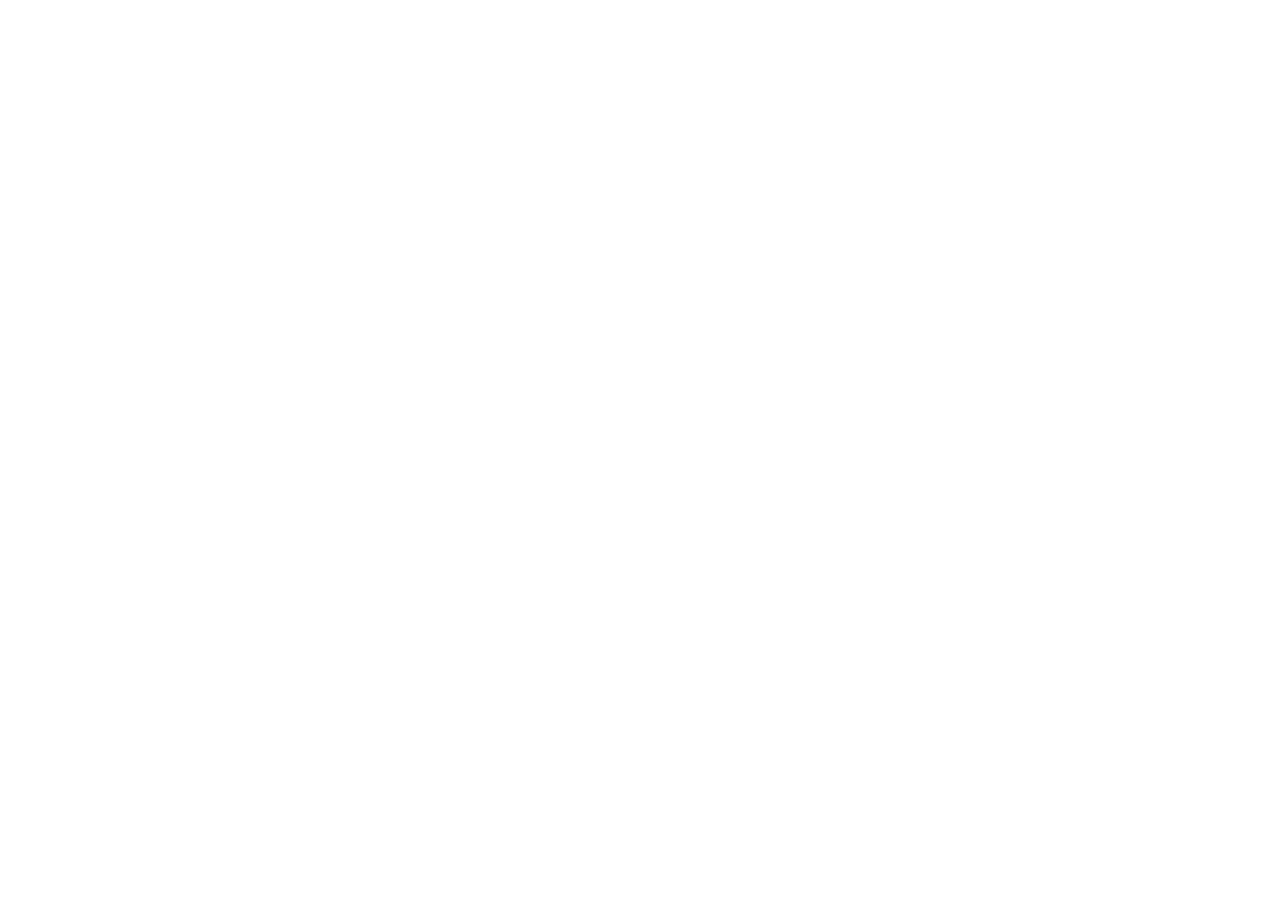
==== index.html @ 1ecac4de "initial" ====
<!DOCTYPE html>
<!--[if lt IE 7]> <html class="lt-ie9 lt-ie8 lt-ie7"> <![endif]-->
<!--[if IE 7]> <html class="lt-ie9 lt-ie8"> <![endif]-->
<!--[if IE 8]> <html class="lt-ie9"> <![endif]-->
<!--[if gt IE 8]><!--> <html> <!--<![endif]-->
<head>
	<meta charset="utf-8">
	<title></title>
	<meta name="description" content="">
	<meta name="viewport" content="width=device-width">
	<link rel="stylesheet" href="css/main.css">
	<!--[if lt IE 9]> <script src="http://html5shiv.googlecode.com/svn/trunk/html5.js"></script> <![endif]-->
</head>
<body>

	<header role="banner">
		<div class="container">
			<nav role="navigation"></nav>
		</div>
	</header>
	<main role="main">
		<div class="container"></div>
	</main>
	<footer>
		<div class="container"></div>
	</footer>

	<script src="//ajax.googleapis.com/ajax/libs/jquery/1.10.1/jquery.min.js"></script>
	<script>window.jQuery || document.write('<script src="js/jquery-1.10.1.min.js"><\/script>')</script>
	<script src="js/main.js"></script>

</body>
</html>
---- css/main.css ----
@import url(http://fonts.googleapis.com/css?family=Open+Sans:400,700|Lato:400,700);article,aside,details,figcaption,figure,footer,header,hgroup,main,nav,section,summary{display:block}audio,canvas,video{display:inline-block}audio:not([controls]){display:none;height:0}[hidden]{display:none}html{font-family:sans-serif;-ms-text-size-adjust:100%;-webkit-text-size-adjust:100%}body{margin:0}a:focus{outline:thin dotted}a:active,a:hover{outline:0}h1{font-size:2em;margin:0.67em 0}abbr[title]{border-bottom:1px dotted}b,strong{font-weight:bold}dfn{font-style:italic}hr{-moz-box-sizing:content-box;box-sizing:content-box;height:0}mark{background:#ff0;color:#000}code,kbd,pre,samp{font-family:monospace, serif;font-size:1em}pre{white-space:pre-wrap}q{quotes:"\201C" "\201D" "\2018" "\2019"}small{font-size:80%}sub,sup{font-size:75%;line-height:0;position:relative;vertical-align:baseline}sup{top:-0.5em}sub{bottom:-0.25em}img{border:0}svg:not(:root){overflow:hidden}figure{margin:0}fieldset{border:1px solid #c0c0c0;margin:0 2px;padding:0.35em 0.625em 0.75em}legend{border:0;padding:0}button,input,select,textarea{font-family:inherit;font-size:100%;margin:0}button,input{line-height:normal}button,select{text-transform:none}button,html input[type="button"],input[type="reset"],input[type="submit"]{-webkit-appearance:button;cursor:pointer}button[disabled],html input[disabled]{cursor:default}input[type="checkbox"],input[type="radio"]{box-sizing:border-box;padding:0}input[type="search"]{-webkit-appearance:textfield;-moz-box-sizing:content-box;-webkit-box-sizing:content-box;box-sizing:content-box}input[type="search"]::-webkit-search-cancel-button,input[type="search"]::-webkit-search-decoration{-webkit-appearance:none}button::-moz-focus-inner,input::-moz-focus-inner{border:0;padding:0}textarea{overflow:auto;vertical-align:top}table{border-collapse:collapse;border-spacing:0}.clearfix,.group{zoom:1}.clearfix:before,.clearfix:after,.group:before,.group:after{content:"\0020";display:block;height:0;overflow:hidden}.clearfix:after,.group:after{clear:both}.container{margin:0 auto;max-width:1200px;padding:10px 10px}.span1,.span2,.span3,.span4,.span5,.span6,.span7,.span8,.span9,.span10,.span11,.span12{display:block;margin-bottom:20px}@media screen and (min-width: 480px){.container{padding:40px 40px}.group{margin-left:-2.1277%}.span1,.span2,.span3,.span4,.span5,.span6,.span7,.span8,.span9,.span10,.span11,.span12{-moz-box-sizing:border-box;-webkit-box-sizing:border-box;box-sizing:border-box;float:left;margin-bottom:0;margin-left:2.1277%}.span1{width:6.20563%}.span1.break{float:none}.offset1{margin-left:10.46103%}.span2{width:14.53897%}.span2.break{float:none}.offset2{margin-left:18.79437%}.span3{width:22.8723%}.span3.break{float:none}.offset3{margin-left:27.1277%}.span4{width:31.20563%}.span4.break{float:none}.offset4{margin-left:35.46103%}.span5{width:39.53897%}.span5.break{float:none}.offset5{margin-left:43.79437%}.span6{width:47.8723%}.span6.break{float:none}.offset6{margin-left:52.1277%}.span7{width:56.20563%}.span7.break{float:none}.offset7{margin-left:60.46103%}.span8{width:64.53897%}.span8.break{float:none}.offset8{margin-left:68.79437%}.span9{width:72.8723%}.span9.break{float:none}.offset9{margin-left:77.1277%}.span10{width:81.20563%}.span10.break{float:none}.offset10{margin-left:85.46103%}.span11{width:89.53897%}.span11.break{float:none}.offset11{margin-left:93.79437%}.span12{width:97.8723%}.span12.break{float:none}.offset12{margin-left:102.1277%}}body{font-family:'Ubuntu', sans-serif;font-size:100%;font-style:normal;font-weight:400;line-height:1.6}blockquote{border-left:2px solid #ffdc00;font-family:'Ubuntu', sans-serif;font-size:1.4em;font-style:italic;font-weight:medium;margin:0 0 20px;padding-left:25px}h1,h2,h3{font-family:"Ubuntu",sans-serif}h4,h5{font-family:"Oswald",sans-serif}h1{font-size:4.250em;font-style:normal;font-weight:normal;text-transform:uppercase;margin:0 0 25px}h2{font-size:2.625em;font-style:normal;font-weight:normal;margin:0 0 25px}h3{font-size:1.625em;font-style:normal;font-weight:normal;margin:0 0 25px}h4{font-size:1.125em;font-style:normal;font-weight:bold;margin:0 0 25px}h5{font-size:1em;font-style:normal;font-weight:normal;margin:0 0 25px}p{margin:0 0 20px}pre{background:#222;color:#fff;display:block;font-family:Monaco, Menlo, Consolas, "Courier New", monospace;font-size:13px;line-height:20px;margin:0 0 20px;padding:10px;word-break:break-all;word-wrap:break-word}code{-moz-border-radius:5px;-webkit-border-radius:5px;border-radius:5px;background:#f5f5f5;border:1px solid rgba(0,0,0,0.1);font-family:Monaco, Menlo, Consolas, "Courier New", monospace;font-size:13px;line-height:20px;padding:2px 10px;word-break:break-all;word-wrap:break-word}a{color:#ffdc00}a:hover,a:focus{text-decoration:none}logo1{font-family:'Oswald', sans-serif;font-size:2.625em;font-style:normal;font-weight:300;margin-left:25px;margin-top:25px;margin-bottom:25px;color:lightgrey}logo2{font-family:'Oswald', sans-serif;font-size:2.625em;font-style:normal;font-weight:normal;margin-right:25px;margin-top:25px;margin-bottom:25px;color:red}@media screen and (max-width: 480px){body{font-size:0.875em}h1,h2,h3,h4,h5{margin-bottom:10px}h1{font-size:1.625em}h2{font-size:1.125em}h3{font-size:1em}h4,h5,p,ul,ol{font-size:0.875em}logo1{font-family:'Oswald', sans-serif;font-size:1.125em;font-style:normal;font-weight:300;color:lightgrey}logo2{font-family:'Oswald', sans-serif;font-size:1.125em;font-style:normal;font-weight:normal;color:red}}img,video,audio,iframe,object{max-width:100%}.btn{-moz-border-radius:0px;-webkit-border-radius:0px;border-radius:0px;background:transparent;border:1px solid #ffdc00;color:#ffdc00;display:inline-block;height:44px;outline:none;padding:0 25px;text-align:center;text-decoration:none;text-transform:capitalize}.btn:hover,.btn:focus{background:#ffdc00;border-color:#ffdc00;color:#fff;text-decoration:none}.btn:active{background:#ccb000;border-color:#ccb000}.btn-primary{background-color:#ffdc00;border-color:#ffdc00;color:#fff}.btn-primary:hover,.btn-primary:focus{background:#e6c600;border-color:#e6c600;color:#fff}.btn-primary:active{background:#ccb000;border-color:#ccb000;color:#fff}.btn-lg{font-size:1.4em;height:66px;padding:0 60px}.btn-sm{font-size:.85em;height:30.8px;padding:0 10px}.btn-link{-moz-box-shadow:none;-webkit-box-shadow:none;box-shadow:none;background:transparent;border:0;color:#ffdc00;text-shadow:none;text-transform:none}.btn-link:hover,.btn-link:focus{background:transparent;color:#ffdc00;text-decoration:underline}@media screen and (max-width: 480px){.btn{display:block;margin-bottom:10px;width:100%}}table{width:100%}table th,table td{padding:5px;text-align:left}table th{border-bottom:1px solid #ccc;border-top:1px solid #ccc}label{display:block;margin-bottom:5px}input[type=text],input[type=email],input[type=phone],input[type=password],input[type=number],input[type=search],textarea{-moz-box-shadow:inset 0 1px 2px rgba(0,0,0,0.05);-webkit-box-shadow:inset 0 1px 2px rgba(0,0,0,0.05);box-shadow:inset 0 1px 2px rgba(0,0,0,0.05);-moz-border-radius:0px;-webkit-border-radius:0px;border-radius:0px;border:1px solid #ccc;height:44px;outline:none;padding:5px 10px;width:300px}input[type=text]:focus,input[type=email]:focus,input[type=phone]:focus,input[type=password]:focus,input[type=number]:focus,input[type=search]:focus,textarea:focus{border-color:#ffdc00}input[type=text].full-width,input[type=email].full-width,input[type=phone].full-width,input[type=password].full-width,input[type=number].full-width,input[type=search].full-width,textarea.full-width{width:100%}textarea{height:132px}form{margin-bottom:40px}form .field{margin-bottom:20px}form .hint{color:#aaa;margin-top:5px}form .is-required{font-style:italic}form .has-error .error-description{color:#ff4136;margin-top:5px}form .has-error input[type=text],form .has-error input[type=email],form .has-error input[type=phone],form .has-error input[type=password],form .has-error input[type=number],form .has-error input[type=search],form .has-error textarea{border-color:#ff4136}.alert{zoom:1;-moz-border-radius:0px;-webkit-border-radius:0px;border-radius:0px;border-left:13px solid;margin-bottom:40px;padding:10px}.alert:before,.alert:after{content:"\0020";display:block;height:0;overflow:hidden}.alert:after{clear:both}.alert.alert-danger{background:#ffeae9;border-color:#ff4136;color:#e90d00}.alert.alert-success{background:#e6f9e8;border-color:#2ecc40;color:#25a233}.alert.alert-warning{background:#fff2e7;border-color:#ff851b;color:#e76b00}.alert.alert-info{background:#cfe9ff;border-color:#0074d9;color:#0059a6}.alert.alert-empty{background:#f4f4f4;border:1px dashed #ddd;text-align:center}.alert p:last-child{margin-bottom:0}nav a{display:inline-block;padding:10px 30px}*{-moz-box-sizing:border-box !important;-webkit-box-sizing:border-box !important;box-sizing:border-box !important}.text-center{text-align:center}.text-right{text-align:right}.text-left{text-align:left}.clear{clear:both}.right{float:right}.left{float:left}.list-unstyled{list-style:none;margin-left:0;padding-left:0}.valign{vertical-align:middle}hr{border:0;border-bottom:1px solid #ddd;margin:40px 0}.subtle{color:#aaa}.relative{position:relative}.primary{background-color:#ffdc00}.primary p{font-family:Georgia, Times, "Times New Roman", serif;font-size:1.4em;font-weight:400;margin:0 0 20px;padding-left:25px;-moz-columns:20em 3;-webkit-columns:20em 3;columns:20em 3}.secondary{background-color:#ddd}.secondary p{font-family:Georgia, Times, "Times New Roman", serif;font-size:1.4em;font-style:italic;font-weight:400;margin:0 0 20px;padding-left:25px;-moz-columns:20em 3;-webkit-columns:20em 3;columns:20em 3}.tertiary{background-color:#ff4136}.tertiary p{font-family:Georgia, Times, "Times New Roman", serif;font-size:1.4em;font-style:italic;font-weight:400;margin:0 0 20px;padding-left:25px;-moz-columns:1em 3;-webkit-columns:1em 3;columns:1em 3}@font-face{font-family:'FontAwesome';src:url("../fonts/fontawesome-webfont.eot?v=3.2.0");src:url("../fonts/fontawesome-webfont.eot?#iefix&v=3.2.0") format("embedded-opentype"),url("../fonts/fontawesome-webfont.woff?v=3.2.0") format("woff"),url("../fonts/fontawesome-webfont.ttf?v=3.2.0") format("truetype"),url("../fonts/fontawesome-webfont.svg#fontawesomeregular?v=3.2.0") format("svg");font-weight:normal;font-style:normal}[class^="icon-"],[class*=" icon-"]{font-family:FontAwesome;font-weight:normal;font-style:normal;text-decoration:inherit;-webkit-font-smoothing:antialiased;*margin-right:.3em}[class^="icon-"]:before,[class*=" icon-"]:before{text-decoration:inherit;display:inline-block;cursor:default;speak:none}.icon-large:before{vertical-align:-10%;font-size:1.3333333333333333em}a [class^="icon-"],a [class*=" icon-"]{display:inline}[class^="icon-"].icon-fixed-width,[class*=" icon-"].icon-fixed-width{display:inline-block;width:1.1428571428571428em;text-align:right;padding-right:0.2857142857142857em}[class^="icon-"].icon-fixed-width.icon-large,[class*=" icon-"].icon-fixed-width.icon-large{width:1.4285714285714286em}.icons-ul{margin-left:2.142857142857143em;list-style-type:none}.icons-ul>li{position:relative}.icons-ul .icon-li{position:absolute;left:-2.142857142857143em;width:2.142857142857143em;text-align:center;line-height:inherit}[class^="icon-"].hide,[class*=" icon-"].hide{display:none}.icon-muted{color:#eeeeee}.icon-light{color:#ffffff}.icon-dark{color:#333333}.icon-border{border:solid 1px #eeeeee;padding:.2em .25em .15em;-webkit-border-radius:3px;-moz-border-radius:3px;border-radius:3px}.icon-2x{font-size:2em}.icon-2x.icon-border{border-width:2px;-webkit-border-radius:4px;-moz-border-radius:4px;border-radius:4px}.icon-3x{font-size:3em}.icon-3x.icon-border{border-width:3px;-webkit-border-radius:5px;-moz-border-radius:5px;border-radius:5px}.icon-4x{font-size:4em}.icon-4x.icon-border{border-width:4px;-webkit-border-radius:6px;-moz-border-radius:6px;border-radius:6px}.icon-5x{font-size:5em}.icon-5x.icon-border{border-width:5px;-webkit-border-radius:7px;-moz-border-radius:7px;border-radius:7px}.pull-right{float:right}.pull-left{float:left}[class^="icon-"].pull-left,[class*=" icon-"].pull-left{margin-right:.3em}[class^="icon-"].pull-right,[class*=" icon-"].pull-right{margin-left:.3em}[class^="icon-"],[class*=" icon-"]{display:inline;width:auto;height:auto;line-height:normal;vertical-align:baseline;background-image:none;background-position:0% 0%;background-repeat:repeat;margin-top:0}.icon-white,.nav-pills>.active>a>[class^="icon-"],.nav-pills>.active>a>[class*=" icon-"],.nav-list>.active>a>[class^="icon-"],.nav-list>.active>a>[class*=" icon-"],.navbar-inverse .nav>.active>a>[class^="icon-"],.navbar-inverse .nav>.active>a>[class*=" icon-"],.dropdown-menu>li>a:hover>[class^="icon-"],.dropdown-menu>li>a:hover>[class*=" icon-"],.dropdown-menu>.active>a>[class^="icon-"],.dropdown-menu>.active>a>[class*=" icon-"],.dropdown-submenu:hover>a>[class^="icon-"],.dropdown-submenu:hover>a>[class*=" icon-"]{background-image:none}.btn [class^="icon-"].icon-large,.nav [class^="icon-"].icon-large,.btn [class*=" icon-"].icon-large,.nav [class*=" icon-"].icon-large{line-height:.9em}.btn [class^="icon-"].icon-spin,.nav [class^="icon-"].icon-spin,.btn [class*=" icon-"].icon-spin,.nav [class*=" icon-"].icon-spin{display:inline-block}.nav-tabs [class^="icon-"],.nav-pills [class^="icon-"],.nav-tabs [class*=" icon-"],.nav-pills [class*=" icon-"],.nav-tabs [class^="icon-"].icon-large,.nav-pills [class^="icon-"].icon-large,.nav-tabs [class*=" icon-"].icon-large,.nav-pills [class*=" icon-"].icon-large{line-height:.9em}.btn [class^="icon-"].pull-left.icon-2x,.btn [class*=" icon-"].pull-left.icon-2x,.btn [class^="icon-"].pull-right.icon-2x,.btn [class*=" icon-"].pull-right.icon-2x{margin-top:.18em}.btn [class^="icon-"].icon-spin.icon-large,.btn [class*=" icon-"].icon-spin.icon-large{line-height:.8em}.btn.btn-small [class^="icon-"].pull-left.icon-2x,.btn.btn-small [class*=" icon-"].pull-left.icon-2x,.btn.btn-small [class^="icon-"].pull-right.icon-2x,.btn.btn-small [class*=" icon-"].pull-right.icon-2x{margin-top:.25em}.btn.btn-large [class^="icon-"],.btn.btn-large [class*=" icon-"]{margin-top:0}.btn.btn-large [class^="icon-"].pull-left.icon-2x,.btn.btn-large [class*=" icon-"].pull-left.icon-2x,.btn.btn-large [class^="icon-"].pull-right.icon-2x,.btn.btn-large [class*=" icon-"].pull-right.icon-2x{margin-top:.05em}.btn.btn-large [class^="icon-"].pull-left.icon-2x,.btn.btn-large [class*=" icon-"].pull-left.icon-2x{margin-right:.2em}.btn.btn-large [class^="icon-"].pull-right.icon-2x,.btn.btn-large [class*=" icon-"].pull-right.icon-2x{margin-left:.2em}.icon-stack{position:relative;display:inline-block;width:2em;height:2em;line-height:2em;vertical-align:-35%}.icon-stack [class^="icon-"],.icon-stack [class*=" icon-"]{display:block;text-align:center;position:absolute;width:100%;height:100%;font-size:1em;line-height:inherit;*line-height:2em}.icon-stack .icon-stack-base{font-size:2em;*line-height:1em}.icon-spin{display:inline-block;-moz-animation:spin 2s infinite linear;-o-animation:spin 2s infinite linear;-webkit-animation:spin 2s infinite linear;animation:spin 2s infinite linear}a .icon-spin{display:inline-block;text-decoration:none}@-moz-keyframes spin{0%{-moz-transform:rotate(0deg)}100%{-moz-transform:rotate(359deg)}}@-webkit-keyframes spin{0%{-webkit-transform:rotate(0deg)}100%{-webkit-transform:rotate(359deg)}}@-o-keyframes spin{0%{-o-transform:rotate(0deg)}100%{-o-transform:rotate(359deg)}}@-ms-keyframes spin{0%{-ms-transform:rotate(0deg)}100%{-ms-transform:rotate(359deg)}}@keyframes spin{0%{transform:rotate(0deg)}100%{transform:rotate(359deg)}}.icon-rotate-90:before{-webkit-transform:rotate(90deg);-moz-transform:rotate(90deg);-ms-transform:rotate(90deg);-o-transform:rotate(90deg);transform:rotate(90deg);filter:progid:DXImageTransform.Microsoft.BasicImage(rotation=1)}.icon-rotate-180:before{-webkit-transform:rotate(180deg);-moz-transform:rotate(180deg);-ms-transform:rotate(180deg);-o-transform:rotate(180deg);transform:rotate(180deg);filter:progid:DXImageTransform.Microsoft.BasicImage(rotation=2)}.icon-rotate-270:before{-webkit-transform:rotate(270deg);-moz-transform:rotate(270deg);-ms-transform:rotate(270deg);-o-transform:rotate(270deg);transform:rotate(270deg);filter:progid:DXImageTransform.Microsoft.BasicImage(rotation=3)}.icon-flip-horizontal:before{-webkit-transform:scale(-1, 1);-moz-transform:scale(-1, 1);-ms-transform:scale(-1, 1);-o-transform:scale(-1, 1);transform:scale(-1, 1)}.icon-flip-vertical:before{-webkit-transform:scale(1, -1);-moz-transform:scale(1, -1);-ms-transform:scale(1, -1);-o-transform:scale(1, -1);transform:scale(1, -1)}a .icon-rotate-90:before,a .icon-rotate-180:before,a .icon-rotate-270:before,a .icon-flip-horizontal:before,a .icon-flip-vertical:before{display:inline-block}.icon-glass:before{content:"\f000"}.icon-music:before{content:"\f001"}.icon-search:before{content:"\f002"}.icon-envelope-alt:before{content:"\f003"}.icon-heart:before{content:"\f004"}.icon-star:before{content:"\f005"}.icon-star-empty:before{content:"\f006"}.icon-user:before{content:"\f007"}.icon-film:before{content:"\f008"}.icon-th-large:before{content:"\f009"}.icon-th:before{content:"\f00a"}.icon-th-list:before{content:"\f00b"}.icon-ok:before{content:"\f00c"}.icon-remove:before{content:"\f00d"}.icon-zoom-in:before{content:"\f00e"}.icon-zoom-out:before{content:"\f010"}.icon-power-off:before,.icon-off:before{content:"\f011"}.icon-signal:before{content:"\f012"}.icon-cog:before{content:"\f013"}.icon-trash:before{content:"\f014"}.icon-home:before{content:"\f015"}.icon-file-alt:before{content:"\f016"}.icon-time:before{content:"\f017"}.icon-road:before{content:"\f018"}.icon-download-alt:before{content:"\f019"}.icon-download:before{content:"\f01a"}.icon-upload:before{content:"\f01b"}.icon-inbox:before{content:"\f01c"}.icon-play-circle:before{content:"\f01d"}.icon-rotate-right:before,.icon-repeat:before{content:"\f01e"}.icon-refresh:before{content:"\f021"}.icon-list-alt:before{content:"\f022"}.icon-lock:before{content:"\f023"}.icon-flag:before{content:"\f024"}.icon-headphones:before{content:"\f025"}.icon-volume-off:before{content:"\f026"}.icon-volume-down:before{content:"\f027"}.icon-volume-up:before{content:"\f028"}.icon-qrcode:before{content:"\f029"}.icon-barcode:before{content:"\f02a"}.icon-tag:before{content:"\f02b"}.icon-tags:before{content:"\f02c"}.icon-book:before{content:"\f02d"}.icon-bookmark:before{content:"\f02e"}.icon-print:before{content:"\f02f"}.icon-camera:before{content:"\f030"}.icon-font:before{content:"\f031"}.icon-bold:before{content:"\f032"}.icon-italic:before{content:"\f033"}.icon-text-height:before{content:"\f034"}.icon-text-width:before{content:"\f035"}.icon-align-left:before{content:"\f036"}.icon-align-center:before{content:"\f037"}.icon-align-right:before{content:"\f038"}.icon-align-justify:before{content:"\f039"}.icon-list:before{content:"\f03a"}.icon-indent-left:before{content:"\f03b"}.icon-indent-right:before{content:"\f03c"}.icon-facetime-video:before{content:"\f03d"}.icon-picture:before{content:"\f03e"}.icon-pencil:before{content:"\f040"}.icon-map-marker:before{content:"\f041"}.icon-adjust:before{content:"\f042"}.icon-tint:before{content:"\f043"}.icon-edit:before{content:"\f044"}.icon-share:before{content:"\f045"}.icon-check:before{content:"\f046"}.icon-move:before{content:"\f047"}.icon-step-backward:before{content:"\f048"}.icon-fast-backward:before{content:"\f049"}.icon-backward:before{content:"\f04a"}.icon-play:before{content:"\f04b"}.icon-pause:before{content:"\f04c"}.icon-stop:before{content:"\f04d"}.icon-forward:before{content:"\f04e"}.icon-fast-forward:before{content:"\f050"}.icon-step-forward:before{content:"\f051"}.icon-eject:before{content:"\f052"}.icon-chevron-left:before{content:"\f053"}.icon-chevron-right:before{content:"\f054"}.icon-plus-sign:before{content:"\f055"}.icon-minus-sign:before{content:"\f056"}.icon-remove-sign:before{content:"\f057"}.icon-ok-sign:before{content:"\f058"}.icon-question-sign:before{content:"\f059"}.icon-info-sign:before{content:"\f05a"}.icon-screenshot:before{content:"\f05b"}.icon-remove-circle:before{content:"\f05c"}.icon-ok-circle:before{content:"\f05d"}.icon-ban-circle:before{content:"\f05e"}.icon-arrow-left:before{content:"\f060"}.icon-arrow-right:before{content:"\f061"}.icon-arrow-up:before{content:"\f062"}.icon-arrow-down:before{content:"\f063"}.icon-mail-forward:before,.icon-share-alt:before{content:"\f064"}.icon-resize-full:before{content:"\f065"}.icon-resize-small:before{content:"\f066"}.icon-plus:before{content:"\f067"}.icon-minus:before{content:"\f068"}.icon-asterisk:before{content:"\f069"}.icon-exclamation-sign:before{content:"\f06a"}.icon-gift:before{content:"\f06b"}.icon-leaf:before{content:"\f06c"}.icon-fire:before{content:"\f06d"}.icon-eye-open:before{content:"\f06e"}.icon-eye-close:before{content:"\f070"}.icon-warning-sign:before{content:"\f071"}.icon-plane:before{content:"\f072"}.icon-calendar:before{content:"\f073"}.icon-random:before{content:"\f074"}.icon-comment:before{content:"\f075"}.icon-magnet:before{content:"\f076"}.icon-chevron-up:before{content:"\f077"}.icon-chevron-down:before{content:"\f078"}.icon-retweet:before{content:"\f079"}.icon-shopping-cart:before{content:"\f07a"}.icon-folder-close:before{content:"\f07b"}.icon-folder-open:before{content:"\f07c"}.icon-resize-vertical:before{content:"\f07d"}.icon-resize-horizontal:before{content:"\f07e"}.icon-bar-chart:before{content:"\f080"}.icon-twitter-sign:before{content:"\f081"}.icon-facebook-sign:before{content:"\f082"}.icon-camera-retro:before{content:"\f083"}.icon-key:before{content:"\f084"}.icon-cogs:before{content:"\f085"}.icon-comments:before{content:"\f086"}.icon-thumbs-up-alt:before{content:"\f087"}.icon-thumbs-down-alt:before{content:"\f088"}.icon-star-half:before{content:"\f089"}.icon-heart-empty:before{content:"\f08a"}.icon-signout:before{content:"\f08b"}.icon-linkedin-sign:before{content:"\f08c"}.icon-pushpin:before{content:"\f08d"}.icon-external-link:before{content:"\f08e"}.icon-signin:before{content:"\f090"}.icon-trophy:before{content:"\f091"}.icon-github-sign:before{content:"\f092"}.icon-upload-alt:before{content:"\f093"}.icon-lemon:before{content:"\f094"}.icon-phone:before{content:"\f095"}.icon-unchecked:before,.icon-check-empty:before{content:"\f096"}.icon-bookmark-empty:before{content:"\f097"}.icon-phone-sign:before{content:"\f098"}.icon-twitter:before{content:"\f099"}.icon-facebook:before{content:"\f09a"}.icon-github:before{content:"\f09b"}.icon-unlock:before{content:"\f09c"}.icon-credit-card:before{content:"\f09d"}.icon-rss:before{content:"\f09e"}.icon-hdd:before{content:"\f0a0"}.icon-bullhorn:before{content:"\f0a1"}.icon-bell:before{content:"\f0a2"}.icon-certificate:before{content:"\f0a3"}.icon-hand-right:before{content:"\f0a4"}.icon-hand-left:before{content:"\f0a5"}.icon-hand-up:before{content:"\f0a6"}.icon-hand-down:before{content:"\f0a7"}.icon-circle-arrow-left:before{content:"\f0a8"}.icon-circle-arrow-right:before{content:"\f0a9"}.icon-circle-arrow-up:before{content:"\f0aa"}.icon-circle-arrow-down:before{content:"\f0ab"}.icon-globe:before{content:"\f0ac"}.icon-wrench:before{content:"\f0ad"}.icon-tasks:before{content:"\f0ae"}.icon-filter:before{content:"\f0b0"}.icon-briefcase:before{content:"\f0b1"}.icon-fullscreen:before{content:"\f0b2"}.icon-group:before{content:"\f0c0"}.icon-link:before{content:"\f0c1"}.icon-cloud:before{content:"\f0c2"}.icon-beaker:before{content:"\f0c3"}.icon-cut:before{content:"\f0c4"}.icon-copy:before{content:"\f0c5"}.icon-paperclip:before,.icon-paper-clip:before{content:"\f0c6"}.icon-save:before{content:"\f0c7"}.icon-sign-blank:before{content:"\f0c8"}.icon-reorder:before{content:"\f0c9"}.icon-list-ul:before{content:"\f0ca"}.icon-list-ol:before{content:"\f0cb"}.icon-strikethrough:before{content:"\f0cc"}.icon-underline:before{content:"\f0cd"}.icon-table:before{content:"\f0ce"}.icon-magic:before{content:"\f0d0"}.icon-truck:before{content:"\f0d1"}.icon-pinterest:before{content:"\f0d2"}.icon-pinterest-sign:before{content:"\f0d3"}.icon-google-plus-sign:before{content:"\f0d4"}.icon-google-plus:before{content:"\f0d5"}.icon-money:before{content:"\f0d6"}.icon-caret-down:before{content:"\f0d7"}.icon-caret-up:before{content:"\f0d8"}.icon-caret-left:before{content:"\f0d9"}.icon-caret-right:before{content:"\f0da"}.icon-columns:before{content:"\f0db"}.icon-sort:before{content:"\f0dc"}.icon-sort-down:before{content:"\f0dd"}.icon-sort-up:before{content:"\f0de"}.icon-envelope:before{content:"\f0e0"}.icon-linkedin:before{content:"\f0e1"}.icon-rotate-left:before,.icon-undo:before{content:"\f0e2"}.icon-legal:before{content:"\f0e3"}.icon-dashboard:before{content:"\f0e4"}.icon-comment-alt:before{content:"\f0e5"}.icon-comments-alt:before{content:"\f0e6"}.icon-bolt:before{content:"\f0e7"}.icon-sitemap:before{content:"\f0e8"}.icon-umbrella:before{content:"\f0e9"}.icon-paste:before{content:"\f0ea"}.icon-lightbulb:before{content:"\f0eb"}.icon-exchange:before{content:"\f0ec"}.icon-cloud-download:before{content:"\f0ed"}.icon-cloud-upload:before{content:"\f0ee"}.icon-user-md:before{content:"\f0f0"}.icon-stethoscope:before{content:"\f0f1"}.icon-suitcase:before{content:"\f0f2"}.icon-bell-alt:before{content:"\f0f3"}.icon-coffee:before{content:"\f0f4"}.icon-food:before{content:"\f0f5"}.icon-file-text-alt:before{content:"\f0f6"}.icon-building:before{content:"\f0f7"}.icon-hospital:before{content:"\f0f8"}.icon-ambulance:before{content:"\f0f9"}.icon-medkit:before{content:"\f0fa"}.icon-fighter-jet:before{content:"\f0fb"}.icon-beer:before{content:"\f0fc"}.icon-h-sign:before{content:"\f0fd"}.icon-plus-sign-alt:before{content:"\f0fe"}.icon-double-angle-left:before{content:"\f100"}.icon-double-angle-right:before{content:"\f101"}.icon-double-angle-up:before{content:"\f102"}.icon-double-angle-down:before{content:"\f103"}.icon-angle-left:before{content:"\f104"}.icon-angle-right:before{content:"\f105"}.icon-angle-up:before{content:"\f106"}.icon-angle-down:before{content:"\f107"}.icon-desktop:before{content:"\f108"}.icon-laptop:before{content:"\f109"}.icon-tablet:before{content:"\f10a"}.icon-mobile-phone:before{content:"\f10b"}.icon-circle-blank:before{content:"\f10c"}.icon-quote-left:before{content:"\f10d"}.icon-quote-right:before{content:"\f10e"}.icon-spinner:before{content:"\f110"}.icon-circle:before{content:"\f111"}.icon-mail-reply:before,.icon-reply:before{content:"\f112"}.icon-github-alt:before{content:"\f113"}.icon-folder-close-alt:before{content:"\f114"}.icon-folder-open-alt:before{content:"\f115"}.icon-expand-alt:before{content:"\f116"}.icon-collapse-alt:before{content:"\f117"}.icon-smile:before{content:"\f118"}.icon-frown:before{content:"\f119"}.icon-meh:before{content:"\f11a"}.icon-gamepad:before{content:"\f11b"}.icon-keyboard:before{content:"\f11c"}.icon-flag-alt:before{content:"\f11d"}.icon-flag-checkered:before{content:"\f11e"}.icon-terminal:before{content:"\f120"}.icon-code:before{content:"\f121"}.icon-reply-all:before{content:"\f122"}.icon-mail-reply-all:before{content:"\f122"}.icon-star-half-full:before,.icon-star-half-empty:before{content:"\f123"}.icon-location-arrow:before{content:"\f124"}.icon-crop:before{content:"\f125"}.icon-code-fork:before{content:"\f126"}.icon-unlink:before{content:"\f127"}.icon-question:before{content:"\f128"}.icon-info:before{content:"\f129"}.icon-exclamation:before{content:"\f12a"}.icon-superscript:before{content:"\f12b"}.icon-subscript:before{content:"\f12c"}.icon-eraser:before{content:"\f12d"}.icon-puzzle-piece:before{content:"\f12e"}.icon-microphone:before{content:"\f130"}.icon-microphone-off:before{content:"\f131"}.icon-shield:before{content:"\f132"}.icon-calendar-empty:before{content:"\f133"}.icon-fire-extinguisher:before{content:"\f134"}.icon-rocket:before{content:"\f135"}.icon-maxcdn:before{content:"\f136"}.icon-chevron-sign-left:before{content:"\f137"}.icon-chevron-sign-right:before{content:"\f138"}.icon-chevron-sign-up:before{content:"\f139"}.icon-chevron-sign-down:before{content:"\f13a"}.icon-html5:before{content:"\f13b"}.icon-css3:before{content:"\f13c"}.icon-anchor:before{content:"\f13d"}.icon-unlock-alt:before{content:"\f13e"}.icon-bullseye:before{content:"\f140"}.icon-ellipsis-horizontal:before{content:"\f141"}.icon-ellipsis-vertical:before{content:"\f142"}.icon-rss-sign:before{content:"\f143"}.icon-play-sign:before{content:"\f144"}.icon-ticket:before{content:"\f145"}.icon-minus-sign-alt:before{content:"\f146"}.icon-check-minus:before{content:"\f147"}.icon-level-up:before{content:"\f148"}.icon-level-down:before{content:"\f149"}.icon-check-sign:before{content:"\f14a"}.icon-edit-sign:before{content:"\f14b"}.icon-external-link-sign:before{content:"\f14c"}.icon-share-sign:before{content:"\f14d"}.icon-compass:before{content:"\f14e"}.icon-collapse:before{content:"\f150"}.icon-collapse-top:before{content:"\f151"}.icon-expand:before{content:"\f152"}.icon-euro:before,.icon-eur:before{content:"\f153"}.icon-gbp:before{content:"\f154"}.icon-dollar:before,.icon-usd:before{content:"\f155"}.icon-rupee:before,.icon-inr:before{content:"\f156"}.icon-yen:before,.icon-jpy:before{content:"\f157"}.icon-renminbi:before,.icon-cny:before{content:"\f158"}.icon-won:before,.icon-krw:before{content:"\f159"}.icon-bitcoin:before,.icon-btc:before{content:"\f15a"}.icon-file:before{content:"\f15b"}.icon-file-text:before{content:"\f15c"}.icon-sort-by-alphabet:before{content:"\f15d"}.icon-sort-by-alphabet-alt:before{content:"\f15e"}.icon-sort-by-attributes:before{content:"\f160"}.icon-sort-by-attributes-alt:before{content:"\f161"}.icon-sort-by-order:before{content:"\f162"}.icon-sort-by-order-alt:before{content:"\f163"}.icon-thumbs-up:before{content:"\f164"}.icon-thumbs-down:before{content:"\f165"}.icon-youtube-sign:before{content:"\f166"}.icon-youtube:before{content:"\f167"}.icon-xing:before{content:"\f168"}.icon-xing-sign:before{content:"\f169"}.icon-youtube-play:before{content:"\f16a"}.icon-dropbox:before{content:"\f16b"}.icon-stackexchange:before{content:"\f16c"}.icon-instagram:before{content:"\f16d"}.icon-flickr:before{content:"\f16e"}.icon-adn:before{content:"\f170"}.icon-bitbucket:before{content:"\f171"}.icon-bitbucket-sign:before{content:"\f172"}.icon-tumblr:before{content:"\f173"}.icon-tumblr-sign:before{content:"\f174"}.icon-long-arrow-down:before{content:"\f175"}.icon-long-arrow-up:before{content:"\f176"}.icon-long-arrow-left:before{content:"\f177"}.icon-long-arrow-right:before{content:"\f178"}.icon-apple:before{content:"\f179"}.icon-windows:before{content:"\f17a"}.icon-android:before{content:"\f17b"}.icon-linux:before{content:"\f17c"}.icon-dribble:before{content:"\f17d"}.icon-skype:before{content:"\f17e"}.icon-foursquare:before{content:"\f180"}.icon-trello:before{content:"\f181"}.icon-female:before{content:"\f182"}.icon-male:before{content:"\f183"}.icon-gittip:before{content:"\f184"}.icon-sun:before{content:"\f185"}.icon-moon:before{content:"\f186"}.icon-archive:before{content:"\f187"}.icon-bug:before{content:"\f188"}.icon-vk:before{content:"\f189"}.icon-weibo:before{content:"\f18a"}.icon-renren:before{content:"\f18b"}@media screen and (max-width: 480px){body{overflow-x:hidden}}@media print{header,nav,footer{display:none}img{max-width:500px}body{font:14pt Georgia, "Times New Roman", Times, serif;line-height:1.3}}
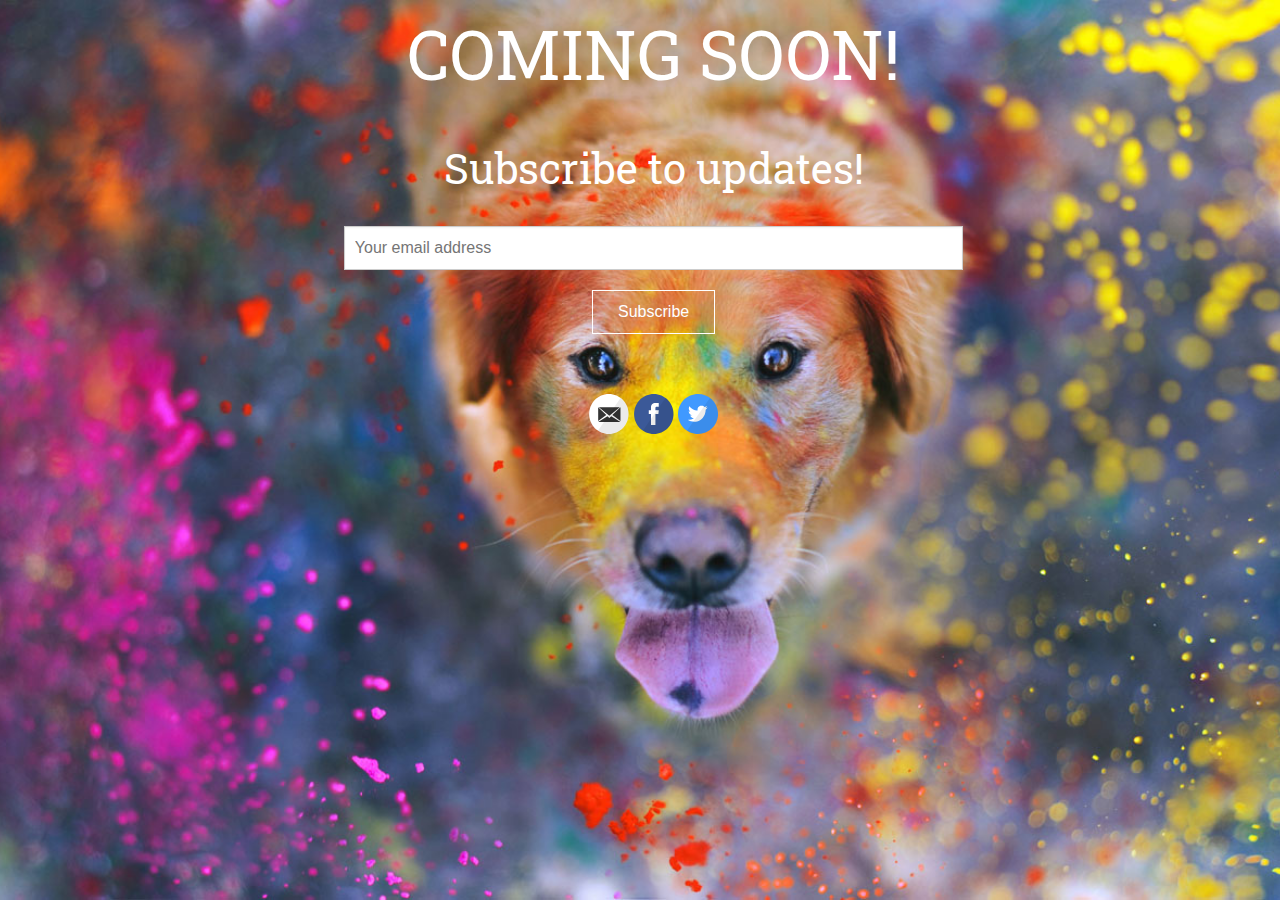
==== commit edcbc7c2: "Adding MailChimp" ====
--- a/index.html
+++ b/index.html
@@ -1,33 +1,99 @@
 <!DOCTYPE html>
-<!--[if lt IE 7]> <html class="lt-ie9 lt-ie8 lt-ie7"> <![endif]-->
-<!--[if IE 7]> <html class="lt-ie9 lt-ie8"> <![endif]-->
-<!--[if IE 8]> <html class="lt-ie9"> <![endif]-->
-<!--[if gt IE 8]><!--> <html> <!--<![endif]-->
+<!--[if lt IE 7]>
+<html class="lt-ie9 lt-ie8 lt-ie7"> <![endif]-->
+<!--[if IE 7]>
+<html class="lt-ie9 lt-ie8"> <![endif]-->
+<!--[if IE 8]>
+<html class="lt-ie9"> <![endif]-->
+<!--[if gt IE 8]><!-->
+<html lang="en"> <!--<![endif]-->
 <head>
-	<meta charset="utf-8">
-	<title></title>
-	<meta name="description" content="">
-	<meta name="viewport" content="width=device-width">
-	<link rel="stylesheet" href="css/main.css">
-	<!--[if lt IE 9]> <script src="http://html5shiv.googlecode.com/svn/trunk/html5.js"></script> <![endif]-->
+    <meta charset="utf-8">
+    <meta content='text/html; charset=utf-8' http-equiv='Content-Type'>
+
+    <title>Heart-Bone - Physical Activity Tracking For Dogs</title>
+    <meta name="description" content="Heart-Bone is a collar attachable little device that helps you track your dogs physical activity 24/7">
+    <meta name="keywords" content="smart,collar,dog,animal,physical,activity,tracking,health"/>
+    <meta name="robots" content="index, follow">
+    <meta name="revisit-after" content="10 days">
+
+    <meta name="viewport" content="width=device-width, initial-scale=1.0, maximum-scale=1.0">
+    <!--<link href='http://fonts.googleapis.com/css?family=Ubuntu:300,500italic|Oswald' rel='stylesheet' type='text/css'>-->
+    <link href="http://fonts.googleapis.com/css?family=Roboto+Slab:700" rel="stylesheet" type="text/css">
+    <link rel="stylesheet" href="css/hero.css">
+    <!--[if lt IE 9]>
+    <script src="http://html5shiv.googlecode.com/svn/trunk/html5.js"></script> <![endif]-->
 </head>
 <body>
 
-	<header role="banner">
-		<div class="container">
-			<nav role="navigation"></nav>
-		</div>
-	</header>
-	<main role="main">
-		<div class="container"></div>
-	</main>
-	<footer>
-		<div class="container"></div>
-	</footer>
+    <div class="span8 offset2 break">
+        <h1>Coming soon!</h1>
 
-	<script src="//ajax.googleapis.com/ajax/libs/jquery/1.10.1/jquery.min.js"></script>
-	<script>window.jQuery || document.write('<script src="js/jquery-1.10.1.min.js"><\/script>')</script>
-	<script src="js/main.js"></script>
+        <!-- Begin MailChimp Signup Form -->
+        <div id="mc_embed_signup">
+            <form action="http://google.us2.list-manage.com/subscribe/post?u=887efdfe4b57896b4331cb377&amp;id=f064958add"
+                  method="post" id="mc-embedded-subscribe-form" name="mc-embedded-subscribe-form" class="validate"
+                  target="_blank" novalidate>
+                <div id="mc_embed_signup_scroll">
+                    <h2>Subscribe to updates!</h2>
 
+                    <!--<h3>Notify me on this email address when there is an update:</h3>-->
+
+                    <div class="mc-field-group">
+                        <input type="email" placeholder="Your email address" value="" name="EMAIL" class="required email" id="mce-EMAIL">
+                    </div>
+                    <div id="mce-responses" class="clear">
+                        <div class="response" id="mce-error-response" style="display:none"></div>
+                        <div class="response" id="mce-success-response" style="display:none"></div>
+                    </div>
+                    <!-- real people should not fill this in and expect good things - do not remove this or risk form bot signups-->
+                    <div style="position: absolute; left: -5000px;">
+                        <input type="text" name="b_887efdfe4b57896b4331cb377_f064958add" tabindex="-1" value="">
+                    </div>
+                        <input type="submit" value="Subscribe" name="subscribe" id="mc-embedded-subscribe" class="btn">
+
+                </div>
+            </form>
+        </div>
+    </div>
+    <!--End mc_embed_signup-->
+    <div class="span6 offset3 break">
+        <a href="mailto:info@heart-bone.com">
+            <i class="svg-icon email"></i>
+        </a>
+        <a href="http://facebook.com/pages/HeartBone/679253888845993" >
+            <i class="svg-icon facebook"></i>
+        </a>
+        <a href="http://twitter.com/heart_bone" >
+            <i class="svg-icon twitter"></i>
+        </a>
+    </div>
+    <main role="main">
+    </main>
+
+<script src="http://ajax.googleapis.com/ajax/libs/jquery/1.10.1/jquery.min.js"></script>
+<script>window.jQuery || document.write('<script src="js/jquery-1.10.1.min.js"><\/script>')</script>
+<script src="js/main.js"></script>
+<script>
+    (function (i, s, o, g, r, a, m){ i['GoogleAnalyticsObject'] = r; i[r] = i[r] || function (){
+    (i[r].q = i[r].q || []).push(arguments) }, i[r].l = 1 * new Date(); a = s.createElement(o),
+    m = s.getElementsByTagName(o)[0]; a.async = 1; a.src = g; m.parentNode.insertBefore(a, m)
+    })(window, document, 'script', 'http://www.google-analytics.com/analytics.js', 'ga');
+
+    ga('create', 'UA-61986103-1', 'auto');
+    ga('require', 'linkid', 'linkid.js');
+    ga('send', 'pageview', {
+        'page': 'www.heart-bone.com',
+        'title': 'Hero' }) ;
+    function addListener(element, type, callback){
+        if (element.addEventListener) element.addEventListener(type, callback);
+        else if (element.attachEvent) element.attachEvent('on' + type, callback);
+    }
+    var subscribeButton = document.getElementById('mc-embedded-subscribe');
+    addListener(subscribeButton, 'click', function (){
+        ga('send', 'event', 'button', 'click', 'mc-embedded-subscribe');
+    });
+</script>
+<!-- End Google Analytics -->
 </body>
 </html>--- a/css/hero.css
+++ b/css/hero.css
@@ -0,0 +1 @@
+@import url(http://fonts.googleapis.com/css?family=Open+Sans:400,700|Lato:400,700);article,aside,details,figcaption,figure,footer,header,hgroup,main,nav,section,summary{display:block}audio,canvas,video{display:inline-block}audio:not([controls]){display:none;height:0}[hidden]{display:none}html{font-family:sans-serif;-ms-text-size-adjust:100%;-webkit-text-size-adjust:100%}body{margin:0}a:focus{outline:thin dotted}a:active,a:hover{outline:0}h1{font-size:2em;margin:0.67em 0}abbr[title]{border-bottom:1px dotted}b,strong{font-weight:bold}dfn{font-style:italic}hr{-moz-box-sizing:content-box;box-sizing:content-box;height:0}mark{background:#ff0;color:#000}code,kbd,pre,samp{font-family:monospace, serif;font-size:1em}pre{white-space:pre-wrap}q{quotes:"\201C" "\201D" "\2018" "\2019"}small{font-size:80%}sub,sup{font-size:75%;line-height:0;position:relative;vertical-align:baseline}sup{top:-0.5em}sub{bottom:-0.25em}img{border:0}svg:not(:root){overflow:hidden}figure{margin:0}fieldset{border:1px solid #c0c0c0;margin:0 2px;padding:0.35em 0.625em 0.75em}legend{border:0;padding:0}button,input,select,textarea{font-family:inherit;font-size:100%;margin:0}button,input{line-height:normal}button,select{text-transform:none}button,html input[type="button"],input[type="reset"],input[type="submit"]{-webkit-appearance:button;cursor:pointer}button[disabled],html input[disabled]{cursor:default}input[type="checkbox"],input[type="radio"]{box-sizing:border-box;padding:0}input[type="search"]{-webkit-appearance:textfield;-moz-box-sizing:content-box;-webkit-box-sizing:content-box;box-sizing:content-box}input[type="search"]::-webkit-search-cancel-button,input[type="search"]::-webkit-search-decoration{-webkit-appearance:none}button::-moz-focus-inner,input::-moz-focus-inner{border:0;padding:0}textarea{overflow:auto;vertical-align:top}table{border-collapse:collapse;border-spacing:0}.clearfix,.group{zoom:1}.clearfix:before,.clearfix:after,.group:before,.group:after{content:"\0020";display:block;height:0;overflow:hidden}.clearfix:after,.group:after{clear:both}.container{margin:0 auto;max-width:1200px;padding:10px 10px}.span1,.span2,.span3,.span4,.span5,.span6,.span7,.span8,.span9,.span10,.span11,.span12{display:block;margin-bottom:20px}@media screen and (min-width: 370px){.container{padding:40px 40px}.group{margin-left:-2.1277%}.span1,.span2,.span3,.span4,.span5,.span6,.span7,.span8,.span9,.span10,.span11,.span12{-moz-box-sizing:border-box;-webkit-box-sizing:border-box;box-sizing:border-box;float:left;margin-bottom:0;margin-left:2.1277%}.span1{width:6.20563%}.span1.break{float:none}.offset1{margin-left:10.46103%}.span2{width:14.53897%}.span2.break{float:none}.offset2{margin-left:18.79437%}.span3{width:22.8723%}.span3.break{float:none}.offset3{margin-left:27.1277%}.span4{width:31.20563%}.span4.break{float:none}.offset4{margin-left:35.46103%}.span5{width:39.53897%}.span5.break{float:none}.offset5{margin-left:43.79437%}.span6{width:47.8723%}.span6.break{float:none}.offset6{margin-left:52.1277%}.span7{width:56.20563%}.span7.break{float:none}.offset7{margin-left:60.46103%}.span8{width:64.53897%}.span8.break{float:none}.offset8{margin-left:68.79437%}.span9{width:72.8723%}.span9.break{float:none}.offset9{margin-left:77.1277%}.span10{width:81.20563%}.span10.break{float:none}.offset10{margin-left:85.46103%}.span11{width:89.53897%}.span11.break{float:none}.offset11{margin-left:93.79437%}.span12{width:97.8723%}.span12.break{float:none}.offset12{margin-left:102.1277%}}body{font-family:'Ubuntu', sans-serif;font-size:100%;font-style:normal;font-weight:400;line-height:1.6}blockquote{border-left:2px solid #fff;font-family:'Ubuntu', sans-serif;font-size:1.4em;font-style:italic;font-weight:medium;margin:0 0 20px;padding-left:25px}h1,h2,h3{font-family:"Roboto Slab",sans-serif}h4,h5{font-family:"Roboto Slab",sans-serif}h1{font-size:4.250em;font-style:normal;font-weight:normal;text-transform:uppercase;margin:0 0 25px}h2{font-size:2.625em;font-style:normal;font-weight:normal;margin:0 0 25px}h3{font-size:1.625em;font-style:normal;font-weight:normal;margin:25px}h4{font-size:1.125em;font-style:normal;font-weight:bold;margin:0 0 25px}h5{font-size:1em;font-style:normal;font-weight:normal;margin:0 0 25px}p{margin:20px 0 20px}pre{background:#222;color:#fff;display:block;font-family:Monaco, Menlo, Consolas, "Courier New", monospace;font-size:13px;line-height:20px;margin:0 0 20px;padding:10px;word-break:break-all;word-wrap:break-word}code{-moz-border-radius:5px;-webkit-border-radius:5px;border-radius:5px;background:#f5f5f5;border:1px solid rgba(0,0,0,0.1);font-family:Monaco, Menlo, Consolas, "Courier New", monospace;font-size:13px;line-height:20px;padding:2px 10px;word-break:break-all;word-wrap:break-word}a{text-decoration:none}a:hover,a:focus{opacity:0.5;text-decoration:none}logo1{font-family:'Oswald', sans-serif;font-size:2.625em;font-style:normal;font-weight:300;margin-left:25px;margin-top:25px;margin-bottom:25px;color:lightgrey}logo2{font-family:'Oswald', sans-serif;font-size:2.625em;font-style:normal;font-weight:normal;margin-right:25px;margin-top:25px;margin-bottom:25px;color:red}@media screen and (max-width: 760px){body{font-size:0.875em;line-height:1.2}h1,h2,h3,h4,h5{margin-bottom:10px}h1{font-size:2.5em}h2{font-size:1.125em}h3{font-size:1em}h4,h5,p,ul,ol{font-size:0.875em}logo1{font-family:'Oswald', sans-serif;font-size:1.125em;font-style:normal;font-weight:300;color:lightgrey}logo2{font-family:'Oswald', sans-serif;font-size:1.125em;font-style:normal;font-weight:normal;color:red}}@media screen and (max-width: 370px){body{font-size:0.875em}h1,h2,h3,h4,h5{margin-bottom:10px}h1{font-size:1.625em}h2{font-size:1.125em}h3{font-size:1em}h4,h5,p,ul,ol{font-size:0.875em}logo1{font-family:'Oswald', sans-serif;font-size:1.125em;font-style:normal;font-weight:300;color:lightgrey}logo2{font-family:'Oswald', sans-serif;font-size:1.125em;font-style:normal;font-weight:normal;color:red}}img,video,audio,iframe,object{max-width:100%}.btn{-moz-border-radius:0px;-webkit-border-radius:0px;border-radius:0px;background:transparent;border:1px solid #fff;color:#fff;display:inline-block;height:44px;outline:none;padding:0 25px;text-align:center;text-decoration:none;text-transform:capitalize}.btn:hover,.btn:focus{background:#fff;border-color:#fff;color:#fff;text-decoration:none}.btn:active{background:#e6e6e6;border-color:#e6e6e6}.btn-primary{background-color:#fff;border-color:#fff;color:#fff}.btn-primary:hover,.btn-primary:focus{background:#f2f2f2;border-color:#f2f2f2;color:#fff}.btn-primary:active{background:#e6e6e6;border-color:#e6e6e6;color:#fff}.btn-lg{font-size:1.4em;height:66px;padding:0 60px}.btn-sm{font-size:.85em;height:30.8px;padding:0 10px}.btn-link{-moz-box-shadow:none;-webkit-box-shadow:none;box-shadow:none;background:transparent;border:0;color:#fff;text-shadow:none;text-transform:none}.btn-link:hover,.btn-link:focus{background:transparent;color:#fff;text-decoration:underline}@media screen and (max-width: 370px){.btn{display:block;margin-bottom:10px;width:100%}}table{width:100%}table th,table td{padding:5px;text-align:left}table th{border-bottom:1px solid #ccc;border-top:1px solid #ccc}label{display:block;margin-bottom:5px}input[type=text],input[type=email],input[type=phone],input[type=password],input[type=number],input[type=search],textarea{-moz-box-shadow:inset 0 1px 2px rgba(0,0,0,0.05);-webkit-box-shadow:inset 0 1px 2px rgba(0,0,0,0.05);box-shadow:inset 0 1px 2px rgba(0,0,0,0.05);-moz-border-radius:0px;-webkit-border-radius:0px;border-radius:0px;border:1px solid #ccc;height:44px;outline:none;padding:5px 10px;width:75%}input[type=text]:focus,input[type=email]:focus,input[type=phone]:focus,input[type=password]:focus,input[type=number]:focus,input[type=search]:focus,textarea:focus{border-color:#fff}input[type=text].full-width,input[type=email].full-width,input[type=phone].full-width,input[type=password].full-width,input[type=number].full-width,input[type=search].full-width,textarea.full-width{width:100%}textarea{height:132px}form{margin-bottom:40px}form .field{margin-bottom:20px}form .hint{color:#aaa;margin-top:5px}form .is-required{font-style:italic}form .has-error .error-description{color:#ff4136;margin-top:5px}form .has-error input[type=text],form .has-error input[type=email],form .has-error input[type=phone],form .has-error input[type=password],form .has-error input[type=number],form .has-error input[type=search],form .has-error textarea{border-color:#ff4136}.alert{zoom:1;-moz-border-radius:0px;-webkit-border-radius:0px;border-radius:0px;border-left:13px solid;margin-bottom:40px;padding:10px}.alert:before,.alert:after{content:"\0020";display:block;height:0;overflow:hidden}.alert:after{clear:both}.alert.alert-danger{background:#ffeae9;border-color:#ff4136;color:#e90d00}.alert.alert-success{background:#e6f9e8;border-color:#2ecc40;color:#25a233}.alert.alert-warning{background:#fff2e7;border-color:#ff851b;color:#e76b00}.alert.alert-info{background:#cfe9ff;border-color:#0074d9;color:#0059a6}.alert.alert-empty{background:#f4f4f4;border:1px dashed #ddd;text-align:center}.alert p:last-child{margin-bottom:0}nav a{display:inline-block;padding:10px 30px}.logo{width:100%;background-color:#dce3ff;position:fixed;text-align:right;top:0px;float:right}*{-moz-box-sizing:border-box !important;-webkit-box-sizing:border-box !important;box-sizing:border-box !important}.text-center{text-align:center}.text-right{text-align:right}.text-left{text-align:left}.clear{clear:both}.right{float:right}.left{float:left}.list-unstyled{list-style:none;margin-left:0;padding-left:0}.valign{vertical-align:middle}hr{border:0;border-bottom:1px solid #ddd;margin:40px 0}.subtle{color:#aaa}.relative{position:relative}.primary{background-color:#fff}.primary p{font-family:Georgia, Times, "Times New Roman", serif;font-size:1.4em;font-weight:400;margin:0 0 20px;padding-left:25px;-moz-columns:20em 3;-webkit-columns:20em 3;columns:20em 3}.secondary{background-color:#ddd}.secondary p{font-family:Georgia, Times, "Times New Roman", serif;font-size:1.4em;font-style:italic;font-weight:400;margin:0 0 20px;padding-left:25px;-moz-columns:20em 3;-webkit-columns:20em 3;columns:20em 3}.tertiary{background-color:#ff4136}.tertiary p{font-family:Georgia, Times, "Times New Roman", serif;font-size:1.4em;font-style:italic;font-weight:400;margin:0 0 20px;padding-left:25px;-moz-columns:1em 3;-webkit-columns:1em 3;columns:1em 3}.svg-icon{width:40px;height:40px;display:inline-block}.svg-icon.dribbble{background-image:url([data-uri])}.svg-icon.email{background-image:url([data-uri])}.svg-icon.facebook{background-image:url([data-uri])}.svg-icon.flickr{background-image:url([data-uri])}.svg-icon.github{background-image:url([data-uri])}.svg-icon.instagram{background-image:url([data-uri])}.svg-icon.linkedin{background-image:url([data-uri])}.svg-icon.pinterest{background-image:url([data-uri])}.svg-icon.rss{background-image:url([data-uri])}.svg-icon.stackoverflow{background-image:url([data-uri])}.svg-icon.twitter{background-image:url([data-uri])}.svg-icon.youtube{background-image:url([data-uri])}.svg-icon.googleplus{background-image:url([data-uri])}html{font-size:100%;height:100%}body{text-align:center;color:white;background-image:url("../img/Colorful-Dog.jpg");background-position:center center;-moz-background-size:cover;-o-background-size:cover;-webkit-background-size:cover;background-size:cover}header{text-align:left}footer{left:0;bottom:0;width:100%;text-align:center}.btn{margin:20px 0 20px}.btn:hover,.btn:focus{background:#8c8c8c;border-color:#8c8c8c;color:#fff}.btn:active{background:#ccc;opacity:0.5;border-color:#ccc;color:#fff}@media screen and (max-width: 370px){footer{left:0;bottom:0;width:100%;text-align:center}}@media screen and (max-width: 370px){body{overflow-x:hidden}}@media print{header,nav,footer{display:none}img{max-width:500px}body{font:14pt Georgia, "Times New Roman", Times, serif;line-height:1.3}}
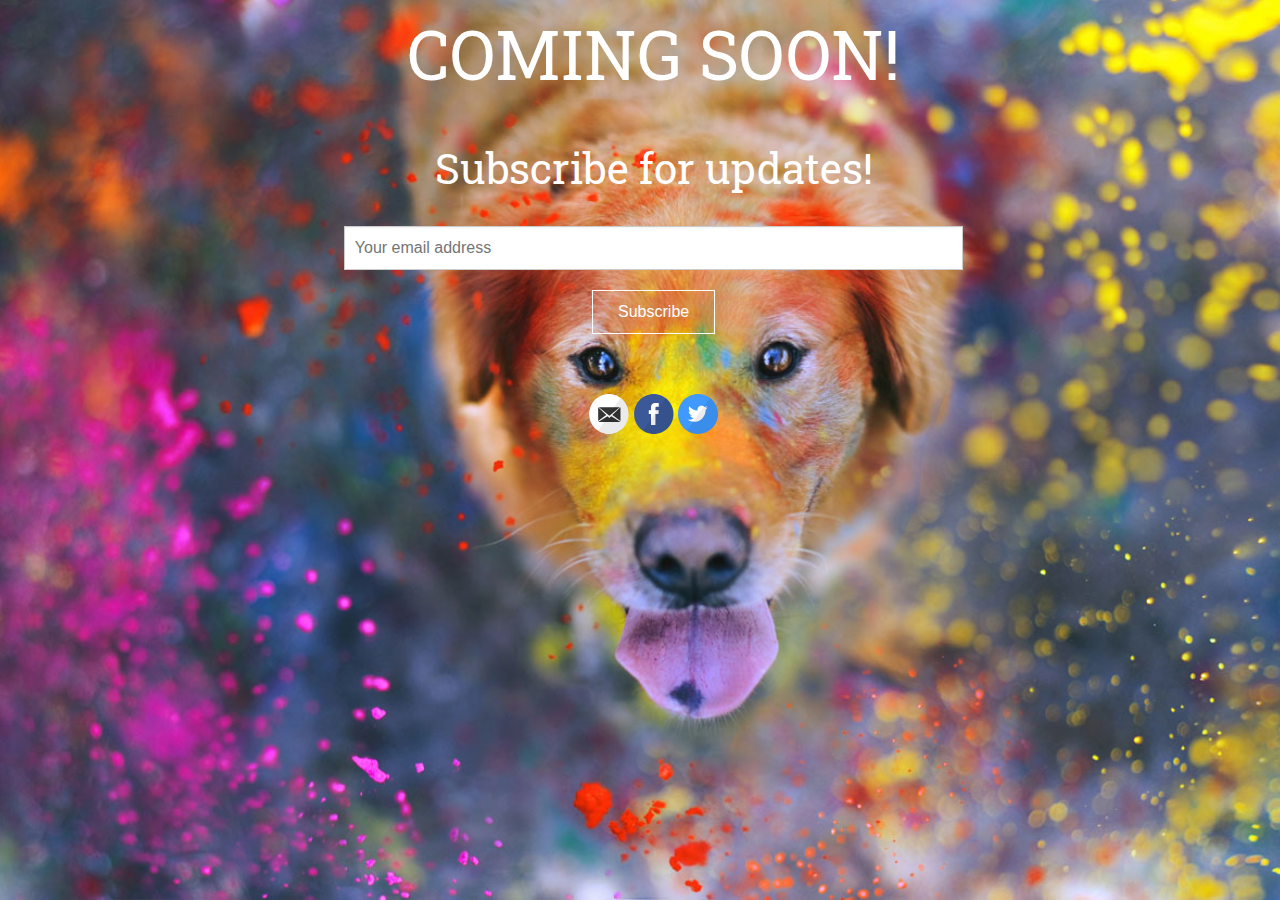
==== commit 6c658645: "typo" ====
--- a/index.html
+++ b/index.html
@@ -35,7 +35,7 @@
                   method="post" id="mc-embedded-subscribe-form" name="mc-embedded-subscribe-form" class="validate"
                   target="_blank" novalidate>
                 <div id="mc_embed_signup_scroll">
-                    <h2>Subscribe to updates!</h2>
+                    <h2>Subscribe for updates!</h2>
 
                     <!--<h3>Notify me on this email address when there is an update:</h3>-->
 
@@ -71,9 +71,9 @@
     <main role="main">
     </main>
 
-<script src="http://ajax.googleapis.com/ajax/libs/jquery/1.10.1/jquery.min.js"></script>
-<script>window.jQuery || document.write('<script src="js/jquery-1.10.1.min.js"><\/script>')</script>
-<script src="js/main.js"></script>
+<!--<script src="http://ajax.googleapis.com/ajax/libs/jquery/1.10.1/jquery.min.js"></script>-->
+<!--<script>window.jQuery || document.write('<script src="js/jquery-1.10.1.min.js"><\/script>')</script>-->
+<!--<script src="js/main.js"></script>-->
 <script>
     (function (i, s, o, g, r, a, m){ i['GoogleAnalyticsObject'] = r; i[r] = i[r] || function (){
     (i[r].q = i[r].q || []).push(arguments) }, i[r].l = 1 * new Date(); a = s.createElement(o),
--- a/css/hero.css
+++ b/css/hero.css
@@ -1 +1 @@
-@import url(http://fonts.googleapis.com/css?family=Open+Sans:400,700|Lato:400,700);article,aside,details,figcaption,figure,footer,header,hgroup,main,nav,section,summary{display:block}audio,canvas,video{display:inline-block}audio:not([controls]){display:none;height:0}[hidden]{display:none}html{font-family:sans-serif;-ms-text-size-adjust:100%;-webkit-text-size-adjust:100%}body{margin:0}a:focus{outline:thin dotted}a:active,a:hover{outline:0}h1{font-size:2em;margin:0.67em 0}abbr[title]{border-bottom:1px dotted}b,strong{font-weight:bold}dfn{font-style:italic}hr{-moz-box-sizing:content-box;box-sizing:content-box;height:0}mark{background:#ff0;color:#000}code,kbd,pre,samp{font-family:monospace, serif;font-size:1em}pre{white-space:pre-wrap}q{quotes:"\201C" "\201D" "\2018" "\2019"}small{font-size:80%}sub,sup{font-size:75%;line-height:0;position:relative;vertical-align:baseline}sup{top:-0.5em}sub{bottom:-0.25em}img{border:0}svg:not(:root){overflow:hidden}figure{margin:0}fieldset{border:1px solid #c0c0c0;margin:0 2px;padding:0.35em 0.625em 0.75em}legend{border:0;padding:0}button,input,select,textarea{font-family:inherit;font-size:100%;margin:0}button,input{line-height:normal}button,select{text-transform:none}button,html input[type="button"],input[type="reset"],input[type="submit"]{-webkit-appearance:button;cursor:pointer}button[disabled],html input[disabled]{cursor:default}input[type="checkbox"],input[type="radio"]{box-sizing:border-box;padding:0}input[type="search"]{-webkit-appearance:textfield;-moz-box-sizing:content-box;-webkit-box-sizing:content-box;box-sizing:content-box}input[type="search"]::-webkit-search-cancel-button,input[type="search"]::-webkit-search-decoration{-webkit-appearance:none}button::-moz-focus-inner,input::-moz-focus-inner{border:0;padding:0}textarea{overflow:auto;vertical-align:top}table{border-collapse:collapse;border-spacing:0}.clearfix,.group{zoom:1}.clearfix:before,.clearfix:after,.group:before,.group:after{content:"\0020";display:block;height:0;overflow:hidden}.clearfix:after,.group:after{clear:both}.container{margin:0 auto;max-width:1200px;padding:10px 10px}.span1,.span2,.span3,.span4,.span5,.span6,.span7,.span8,.span9,.span10,.span11,.span12{display:block;margin-bottom:20px}@media screen and (min-width: 370px){.container{padding:40px 40px}.group{margin-left:-2.1277%}.span1,.span2,.span3,.span4,.span5,.span6,.span7,.span8,.span9,.span10,.span11,.span12{-moz-box-sizing:border-box;-webkit-box-sizing:border-box;box-sizing:border-box;float:left;margin-bottom:0;margin-left:2.1277%}.span1{width:6.20563%}.span1.break{float:none}.offset1{margin-left:10.46103%}.span2{width:14.53897%}.span2.break{float:none}.offset2{margin-left:18.79437%}.span3{width:22.8723%}.span3.break{float:none}.offset3{margin-left:27.1277%}.span4{width:31.20563%}.span4.break{float:none}.offset4{margin-left:35.46103%}.span5{width:39.53897%}.span5.break{float:none}.offset5{margin-left:43.79437%}.span6{width:47.8723%}.span6.break{float:none}.offset6{margin-left:52.1277%}.span7{width:56.20563%}.span7.break{float:none}.offset7{margin-left:60.46103%}.span8{width:64.53897%}.span8.break{float:none}.offset8{margin-left:68.79437%}.span9{width:72.8723%}.span9.break{float:none}.offset9{margin-left:77.1277%}.span10{width:81.20563%}.span10.break{float:none}.offset10{margin-left:85.46103%}.span11{width:89.53897%}.span11.break{float:none}.offset11{margin-left:93.79437%}.span12{width:97.8723%}.span12.break{float:none}.offset12{margin-left:102.1277%}}body{font-family:'Ubuntu', sans-serif;font-size:100%;font-style:normal;font-weight:400;line-height:1.6}blockquote{border-left:2px solid #fff;font-family:'Ubuntu', sans-serif;font-size:1.4em;font-style:italic;font-weight:medium;margin:0 0 20px;padding-left:25px}h1,h2,h3{font-family:"Roboto Slab",sans-serif}h4,h5{font-family:"Roboto Slab",sans-serif}h1{font-size:4.250em;font-style:normal;font-weight:normal;text-transform:uppercase;margin:0 0 25px}h2{font-size:2.625em;font-style:normal;font-weight:normal;margin:0 0 25px}h3{font-size:1.625em;font-style:normal;font-weight:normal;margin:25px}h4{font-size:1.125em;font-style:normal;font-weight:bold;margin:0 0 25px}h5{font-size:1em;font-style:normal;font-weight:normal;margin:0 0 25px}p{margin:20px 0 20px}pre{background:#222;color:#fff;display:block;font-family:Monaco, Menlo, Consolas, "Courier New", monospace;font-size:13px;line-height:20px;margin:0 0 20px;padding:10px;word-break:break-all;word-wrap:break-word}code{-moz-border-radius:5px;-webkit-border-radius:5px;border-radius:5px;background:#f5f5f5;border:1px solid rgba(0,0,0,0.1);font-family:Monaco, Menlo, Consolas, "Courier New", monospace;font-size:13px;line-height:20px;padding:2px 10px;word-break:break-all;word-wrap:break-word}a{text-decoration:none}a:hover,a:focus{opacity:0.5;text-decoration:none}logo1{font-family:'Oswald', sans-serif;font-size:2.625em;font-style:normal;font-weight:300;margin-left:25px;margin-top:25px;margin-bottom:25px;color:lightgrey}logo2{font-family:'Oswald', sans-serif;font-size:2.625em;font-style:normal;font-weight:normal;margin-right:25px;margin-top:25px;margin-bottom:25px;color:red}@media screen and (max-width: 760px){body{font-size:0.875em;line-height:1.2}h1,h2,h3,h4,h5{margin-bottom:10px}h1{font-size:2.5em}h2{font-size:1.125em}h3{font-size:1em}h4,h5,p,ul,ol{font-size:0.875em}logo1{font-family:'Oswald', sans-serif;font-size:1.125em;font-style:normal;font-weight:300;color:lightgrey}logo2{font-family:'Oswald', sans-serif;font-size:1.125em;font-style:normal;font-weight:normal;color:red}}@media screen and (max-width: 370px){body{font-size:0.875em}h1,h2,h3,h4,h5{margin-bottom:10px}h1{font-size:1.625em}h2{font-size:1.125em}h3{font-size:1em}h4,h5,p,ul,ol{font-size:0.875em}logo1{font-family:'Oswald', sans-serif;font-size:1.125em;font-style:normal;font-weight:300;color:lightgrey}logo2{font-family:'Oswald', sans-serif;font-size:1.125em;font-style:normal;font-weight:normal;color:red}}img,video,audio,iframe,object{max-width:100%}.btn{-moz-border-radius:0px;-webkit-border-radius:0px;border-radius:0px;background:transparent;border:1px solid #fff;color:#fff;display:inline-block;height:44px;outline:none;padding:0 25px;text-align:center;text-decoration:none;text-transform:capitalize}.btn:hover,.btn:focus{background:#fff;border-color:#fff;color:#fff;text-decoration:none}.btn:active{background:#e6e6e6;border-color:#e6e6e6}.btn-primary{background-color:#fff;border-color:#fff;color:#fff}.btn-primary:hover,.btn-primary:focus{background:#f2f2f2;border-color:#f2f2f2;color:#fff}.btn-primary:active{background:#e6e6e6;border-color:#e6e6e6;color:#fff}.btn-lg{font-size:1.4em;height:66px;padding:0 60px}.btn-sm{font-size:.85em;height:30.8px;padding:0 10px}.btn-link{-moz-box-shadow:none;-webkit-box-shadow:none;box-shadow:none;background:transparent;border:0;color:#fff;text-shadow:none;text-transform:none}.btn-link:hover,.btn-link:focus{background:transparent;color:#fff;text-decoration:underline}@media screen and (max-width: 370px){.btn{display:block;margin-bottom:10px;width:100%}}table{width:100%}table th,table td{padding:5px;text-align:left}table th{border-bottom:1px solid #ccc;border-top:1px solid #ccc}label{display:block;margin-bottom:5px}input[type=text],input[type=email],input[type=phone],input[type=password],input[type=number],input[type=search],textarea{-moz-box-shadow:inset 0 1px 2px rgba(0,0,0,0.05);-webkit-box-shadow:inset 0 1px 2px rgba(0,0,0,0.05);box-shadow:inset 0 1px 2px rgba(0,0,0,0.05);-moz-border-radius:0px;-webkit-border-radius:0px;border-radius:0px;border:1px solid #ccc;height:44px;outline:none;padding:5px 10px;width:75%}input[type=text]:focus,input[type=email]:focus,input[type=phone]:focus,input[type=password]:focus,input[type=number]:focus,input[type=search]:focus,textarea:focus{border-color:#fff}input[type=text].full-width,input[type=email].full-width,input[type=phone].full-width,input[type=password].full-width,input[type=number].full-width,input[type=search].full-width,textarea.full-width{width:100%}textarea{height:132px}form{margin-bottom:40px}form .field{margin-bottom:20px}form .hint{color:#aaa;margin-top:5px}form .is-required{font-style:italic}form .has-error .error-description{color:#ff4136;margin-top:5px}form .has-error input[type=text],form .has-error input[type=email],form .has-error input[type=phone],form .has-error input[type=password],form .has-error input[type=number],form .has-error input[type=search],form .has-error textarea{border-color:#ff4136}.alert{zoom:1;-moz-border-radius:0px;-webkit-border-radius:0px;border-radius:0px;border-left:13px solid;margin-bottom:40px;padding:10px}.alert:before,.alert:after{content:"\0020";display:block;height:0;overflow:hidden}.alert:after{clear:both}.alert.alert-danger{background:#ffeae9;border-color:#ff4136;color:#e90d00}.alert.alert-success{background:#e6f9e8;border-color:#2ecc40;color:#25a233}.alert.alert-warning{background:#fff2e7;border-color:#ff851b;color:#e76b00}.alert.alert-info{background:#cfe9ff;border-color:#0074d9;color:#0059a6}.alert.alert-empty{background:#f4f4f4;border:1px dashed #ddd;text-align:center}.alert p:last-child{margin-bottom:0}nav a{display:inline-block;padding:10px 30px}.logo{width:100%;background-color:#dce3ff;position:fixed;text-align:right;top:0px;float:right}*{-moz-box-sizing:border-box !important;-webkit-box-sizing:border-box !important;box-sizing:border-box !important}.text-center{text-align:center}.text-right{text-align:right}.text-left{text-align:left}.clear{clear:both}.right{float:right}.left{float:left}.list-unstyled{list-style:none;margin-left:0;padding-left:0}.valign{vertical-align:middle}hr{border:0;border-bottom:1px solid #ddd;margin:40px 0}.subtle{color:#aaa}.relative{position:relative}.primary{background-color:#fff}.primary p{font-family:Georgia, Times, "Times New Roman", serif;font-size:1.4em;font-weight:400;margin:0 0 20px;padding-left:25px;-moz-columns:20em 3;-webkit-columns:20em 3;columns:20em 3}.secondary{background-color:#ddd}.secondary p{font-family:Georgia, Times, "Times New Roman", serif;font-size:1.4em;font-style:italic;font-weight:400;margin:0 0 20px;padding-left:25px;-moz-columns:20em 3;-webkit-columns:20em 3;columns:20em 3}.tertiary{background-color:#ff4136}.tertiary p{font-family:Georgia, Times, "Times New Roman", serif;font-size:1.4em;font-style:italic;font-weight:400;margin:0 0 20px;padding-left:25px;-moz-columns:1em 3;-webkit-columns:1em 3;columns:1em 3}.svg-icon{width:40px;height:40px;display:inline-block}.svg-icon.dribbble{background-image:url([data-uri])}.svg-icon.email{background-image:url([data-uri])}.svg-icon.facebook{background-image:url([data-uri])}.svg-icon.flickr{background-image:url([data-uri])}.svg-icon.github{background-image:url([data-uri])}.svg-icon.instagram{background-image:url([data-uri])}.svg-icon.linkedin{background-image:url([data-uri])}.svg-icon.pinterest{background-image:url([data-uri])}.svg-icon.rss{background-image:url([data-uri])}.svg-icon.stackoverflow{background-image:url([data-uri])}.svg-icon.twitter{background-image:url([data-uri])}.svg-icon.youtube{background-image:url([data-uri])}.svg-icon.googleplus{background-image:url([data-uri])}html{font-size:100%;height:100%}body{text-align:center;color:white;background-image:url("../img/Colorful-Dog.jpg");background-position:center center;-moz-background-size:cover;-o-background-size:cover;-webkit-background-size:cover;background-size:cover}header{text-align:left}footer{left:0;bottom:0;width:100%;text-align:center}.btn{margin:20px 0 20px}.btn:hover,.btn:focus{background:#8c8c8c;border-color:#8c8c8c;color:#fff}.btn:active{background:#ccc;opacity:0.5;border-color:#ccc;color:#fff}@media screen and (max-width: 370px){footer{left:0;bottom:0;width:100%;text-align:center}}@media screen and (max-width: 370px){body{overflow-x:hidden}}@media print{header,nav,footer{display:none}img{max-width:500px}body{font:14pt Georgia, "Times New Roman", Times, serif;line-height:1.3}}
+@import url(http://fonts.googleapis.com/css?family=Open+Sans:400,700|Lato:400,700);article,aside,details,figcaption,figure,footer,header,hgroup,main,nav,section,summary{display:block}audio,canvas,video{display:inline-block}audio:not([controls]){display:none;height:0}[hidden]{display:none}html{font-family:sans-serif;-ms-text-size-adjust:100%;-webkit-text-size-adjust:100%}body{margin:0}a:focus{outline:thin dotted}a:active,a:hover{outline:0}h1{font-size:2em;margin:0.67em 0}abbr[title]{border-bottom:1px dotted}b,strong{font-weight:bold}dfn{font-style:italic}hr{-moz-box-sizing:content-box;box-sizing:content-box;height:0}mark{background:#ff0;color:#000}code,kbd,pre,samp{font-family:monospace, serif;font-size:1em}pre{white-space:pre-wrap}q{quotes:"\201C" "\201D" "\2018" "\2019"}small{font-size:80%}sub,sup{font-size:75%;line-height:0;position:relative;vertical-align:baseline}sup{top:-0.5em}sub{bottom:-0.25em}img{border:0}svg:not(:root){overflow:hidden}figure{margin:0}fieldset{border:1px solid #c0c0c0;margin:0 2px;padding:0.35em 0.625em 0.75em}legend{border:0;padding:0}button,input,select,textarea{font-family:inherit;font-size:100%;margin:0}button,input{line-height:normal}button,select{text-transform:none}button,html input[type="button"],input[type="reset"],input[type="submit"]{-webkit-appearance:button;cursor:pointer}button[disabled],html input[disabled]{cursor:default}input[type="checkbox"],input[type="radio"]{box-sizing:border-box;padding:0}input[type="search"]{-webkit-appearance:textfield;-moz-box-sizing:content-box;-webkit-box-sizing:content-box;box-sizing:content-box}input[type="search"]::-webkit-search-cancel-button,input[type="search"]::-webkit-search-decoration{-webkit-appearance:none}button::-moz-focus-inner,input::-moz-focus-inner{border:0;padding:0}textarea{overflow:auto;vertical-align:top}table{border-collapse:collapse;border-spacing:0}.clearfix,.group{zoom:1}.clearfix:before,.clearfix:after,.group:before,.group:after{content:"\0020";display:block;height:0;overflow:hidden}.clearfix:after,.group:after{clear:both}.container{margin:0 auto;max-width:1200px;padding:10px 10px}.span1,.span2,.span3,.span4,.span5,.span6,.span7,.span8,.span9,.span10,.span11,.span12{display:block;margin-bottom:20px}@media screen and (min-width: 370px){.container{padding:40px 40px}.group{margin-left:-2.1277%}.span1,.span2,.span3,.span4,.span5,.span6,.span7,.span8,.span9,.span10,.span11,.span12{-moz-box-sizing:border-box;-webkit-box-sizing:border-box;box-sizing:border-box;float:left;margin-bottom:0;margin-left:2.1277%}.span1{width:6.20563%}.span1.break{float:none}.offset1{margin-left:10.46103%}.span2{width:14.53897%}.span2.break{float:none}.offset2{margin-left:18.79437%}.span3{width:22.8723%}.span3.break{float:none}.offset3{margin-left:27.1277%}.span4{width:31.20563%}.span4.break{float:none}.offset4{margin-left:35.46103%}.span5{width:39.53897%}.span5.break{float:none}.offset5{margin-left:43.79437%}.span6{width:47.8723%}.span6.break{float:none}.offset6{margin-left:52.1277%}.span7{width:56.20563%}.span7.break{float:none}.offset7{margin-left:60.46103%}.span8{width:64.53897%}.span8.break{float:none}.offset8{margin-left:68.79437%}.span9{width:72.8723%}.span9.break{float:none}.offset9{margin-left:77.1277%}.span10{width:81.20563%}.span10.break{float:none}.offset10{margin-left:85.46103%}.span11{width:89.53897%}.span11.break{float:none}.offset11{margin-left:93.79437%}.span12{width:97.8723%}.span12.break{float:none}.offset12{margin-left:102.1277%}}body{font-family:'Ubuntu', sans-serif;font-size:100%;font-style:normal;font-weight:400;line-height:1.6}blockquote{border-left:2px solid #fff;font-family:'Ubuntu', sans-serif;font-size:1.4em;font-style:italic;font-weight:medium;margin:0 0 20px;padding-left:25px}h1,h2,h3{font-family:"Roboto Slab",sans-serif}h4,h5{font-family:"Roboto Slab",sans-serif}h1{font-size:4.250em;font-style:normal;font-weight:normal;text-transform:uppercase;margin:0 0 25px}h2{font-size:2.625em;font-style:normal;font-weight:normal;margin:0 0 25px}h3{font-size:1.625em;font-style:normal;font-weight:normal;margin:25px}h4{font-size:1.125em;font-style:normal;font-weight:bold;margin:0 0 25px}h5{font-size:1em;font-style:normal;font-weight:normal;margin:0 0 25px}p{margin:20px 0 20px}pre{background:#222;color:#fff;display:block;font-family:Monaco, Menlo, Consolas, "Courier New", monospace;font-size:13px;line-height:20px;margin:0 0 20px;padding:10px;word-break:break-all;word-wrap:break-word}code{-moz-border-radius:5px;-webkit-border-radius:5px;border-radius:5px;background:#f5f5f5;border:1px solid rgba(0,0,0,0.1);font-family:Monaco, Menlo, Consolas, "Courier New", monospace;font-size:13px;line-height:20px;padding:2px 10px;word-break:break-all;word-wrap:break-word}a{text-decoration:none}a:hover,a:focus{opacity:0.5;text-decoration:none}logo1{font-family:'Oswald', sans-serif;font-size:2.625em;font-style:normal;font-weight:300;margin-left:25px;margin-top:25px;margin-bottom:25px;color:lightgrey}logo2{font-family:'Oswald', sans-serif;font-size:2.625em;font-style:normal;font-weight:normal;margin-right:25px;margin-top:25px;margin-bottom:25px;color:red}@media screen and (max-width: 760px){body{font-size:0.875em;line-height:1.2}h1,h2,h3,h4,h5{margin-bottom:10px}h1{font-size:2.5em}h2{font-size:1.125em}h3{font-size:1em}h4,h5,p,ul,ol{font-size:0.875em}logo1{font-family:'Oswald', sans-serif;font-size:1.125em;font-style:normal;font-weight:300;color:lightgrey}logo2{font-family:'Oswald', sans-serif;font-size:1.125em;font-style:normal;font-weight:normal;color:red}}@media screen and (max-width: 370px){body{font-size:0.875em}h1,h2,h3,h4,h5{margin-bottom:10px}h1{font-size:1.625em}h2{font-size:1.125em}h3{font-size:1em}h4,h5,p,ul,ol{font-size:0.875em}logo1{font-family:'Oswald', sans-serif;font-size:1.125em;font-style:normal;font-weight:300;color:lightgrey}logo2{font-family:'Oswald', sans-serif;font-size:1.125em;font-style:normal;font-weight:normal;color:red}}img,video,audio,iframe,object{max-width:100%}.btn{-moz-border-radius:0px;-webkit-border-radius:0px;border-radius:0px;background:transparent;border:1px solid #fff;color:#fff;display:inline-block;height:44px;outline:none;padding:0 25px;text-align:center;text-decoration:none;text-transform:capitalize}.btn:hover,.btn:focus{background:#fff;border-color:#fff;color:#fff;text-decoration:none}.btn:active{background:#e6e6e6;border-color:#e6e6e6}.btn-primary{background-color:#fff;border-color:#fff;color:#fff}.btn-primary:hover,.btn-primary:focus{background:#f2f2f2;border-color:#f2f2f2;color:#fff}.btn-primary:active{background:#e6e6e6;border-color:#e6e6e6;color:#fff}.btn-lg{font-size:1.4em;height:66px;padding:0 60px}.btn-sm{font-size:.85em;height:30.8px;padding:0 10px}.btn-link{-moz-box-shadow:none;-webkit-box-shadow:none;box-shadow:none;background:transparent;border:0;color:#fff;text-shadow:none;text-transform:none}.btn-link:hover,.btn-link:focus{background:transparent;color:#fff;text-decoration:underline}@media screen and (max-width: 370px){.btn{display:block;margin-bottom:10px;width:100%}}table{width:100%}table th,table td{padding:5px;text-align:left}table th{border-bottom:1px solid #ccc;border-top:1px solid #ccc}label{display:block;margin-bottom:5px}input[type=text],input[type=email],input[type=phone],input[type=password],input[type=number],input[type=search],textarea{-moz-box-shadow:inset 0 1px 2px rgba(0,0,0,0.05);-webkit-box-shadow:inset 0 1px 2px rgba(0,0,0,0.05);box-shadow:inset 0 1px 2px rgba(0,0,0,0.05);-moz-border-radius:0px;-webkit-border-radius:0px;border-radius:0px;border:1px solid #ccc;height:44px;outline:none;padding:5px 10px;width:75%}input[type=text]:focus,input[type=email]:focus,input[type=phone]:focus,input[type=password]:focus,input[type=number]:focus,input[type=search]:focus,textarea:focus{border-color:#fff}input[type=text].full-width,input[type=email].full-width,input[type=phone].full-width,input[type=password].full-width,input[type=number].full-width,input[type=search].full-width,textarea.full-width{width:100%}textarea{height:132px}form{margin-bottom:40px}form .field{margin-bottom:20px}form .hint{color:#aaa;margin-top:5px}form .is-required{font-style:italic}form .has-error .error-description{color:#ff4136;margin-top:5px}form .has-error input[type=text],form .has-error input[type=email],form .has-error input[type=phone],form .has-error input[type=password],form .has-error input[type=number],form .has-error input[type=search],form .has-error textarea{border-color:#ff4136}.alert{zoom:1;-moz-border-radius:0px;-webkit-border-radius:0px;border-radius:0px;border-left:13px solid;margin-bottom:40px;padding:10px}.alert:before,.alert:after{content:"\0020";display:block;height:0;overflow:hidden}.alert:after{clear:both}.alert.alert-danger{background:#ffeae9;border-color:#ff4136;color:#e90d00}.alert.alert-success{background:#e6f9e8;border-color:#2ecc40;color:#25a233}.alert.alert-warning{background:#fff2e7;border-color:#ff851b;color:#e76b00}.alert.alert-info{background:#cfe9ff;border-color:#0074d9;color:#0059a6}.alert.alert-empty{background:#f4f4f4;border:1px dashed #ddd;text-align:center}.alert p:last-child{margin-bottom:0}nav a{display:inline-block;padding:10px 30px}.logo{width:100%;background-color:#dce3ff;position:fixed;text-align:right;top:0px;float:right}*{-moz-box-sizing:border-box !important;-webkit-box-sizing:border-box !important;box-sizing:border-box !important}.text-center{text-align:center}.text-right{text-align:right}.text-left{text-align:left}.clear{clear:both}.right{float:right}.left{float:left}.list-unstyled{list-style:none;margin-left:0;padding-left:0}.valign{vertical-align:middle}hr{border:0;border-bottom:1px solid #ddd;margin:40px 0}.subtle{color:#aaa}.relative{position:relative}.primary{background-color:#fff}.primary p{font-family:Georgia, Times, "Times New Roman", serif;font-size:1.4em;font-weight:400;margin:0 0 20px;padding-left:25px;-moz-columns:20em 3;-webkit-columns:20em 3;columns:20em 3}.secondary{background-color:#ddd}.secondary p{font-family:Georgia, Times, "Times New Roman", serif;font-size:1.4em;font-style:italic;font-weight:400;margin:0 0 20px;padding-left:25px;-moz-columns:20em 3;-webkit-columns:20em 3;columns:20em 3}.tertiary{background-color:#ff4136}.tertiary p{font-family:Georgia, Times, "Times New Roman", serif;font-size:1.4em;font-style:italic;font-weight:400;margin:0 0 20px;padding-left:25px;-moz-columns:1em 3;-webkit-columns:1em 3;columns:1em 3}.svg-icon{width:40px;height:40px;display:inline-block}.svg-icon.dribbble{background-image:url([data-uri])}.svg-icon.email{background-image:url([data-uri])}.svg-icon.facebook{background-image:url([data-uri])}.svg-icon.flickr{background-image:url([data-uri])}.svg-icon.github{background-image:url([data-uri])}.svg-icon.instagram{background-image:url([data-uri])}.svg-icon.linkedin{background-image:url([data-uri])}.svg-icon.pinterest{background-image:url([data-uri])}.svg-icon.rss{background-image:url([data-uri])}.svg-icon.stackoverflow{background-image:url([data-uri])}.svg-icon.twitter{background-image:url([data-uri])}.svg-icon.youtube{background-image:url([data-uri])}.svg-icon.googleplus{background-image:url([data-uri])}html{font-size:100%;height:100%}body{text-align:center;color:white;background-image:url("../img/Colorful-Dog_compressed.jpg");background-position:center center;-moz-background-size:cover;-o-background-size:cover;-webkit-background-size:cover;background-size:cover}header{text-align:left}footer{left:0;bottom:0;width:100%;text-align:center}.btn{margin:20px 0 20px}.btn:hover,.btn:focus{background:#8c8c8c;border-color:#8c8c8c;color:#fff}.btn:active{background:#ccc;opacity:0.5;border-color:#ccc;color:#fff}@media screen and (max-width: 370px){footer{left:0;bottom:0;width:100%;text-align:center}}@media screen and (max-width: 370px){body{overflow-x:hidden}}@media print{header,nav,footer{display:none}img{max-width:500px}body{font:14pt Georgia, "Times New Roman", Times, serif;line-height:1.3}}
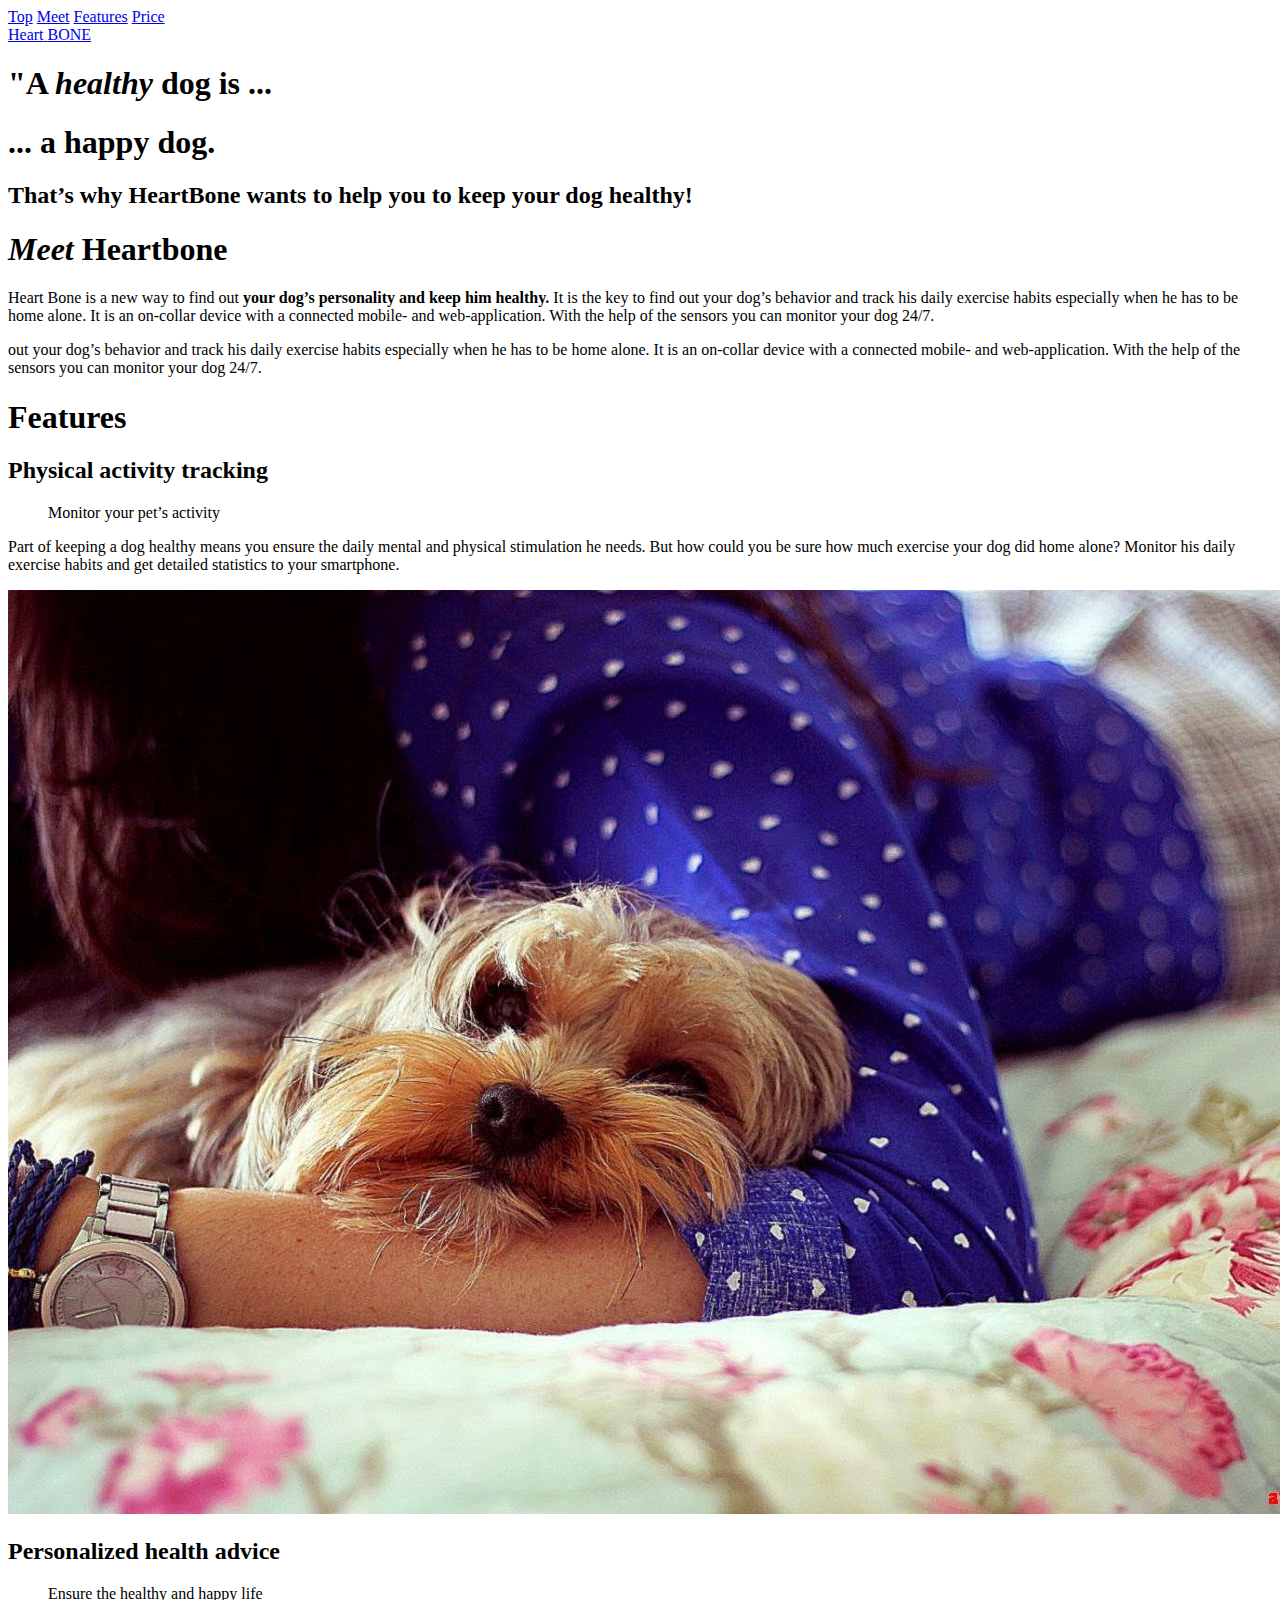
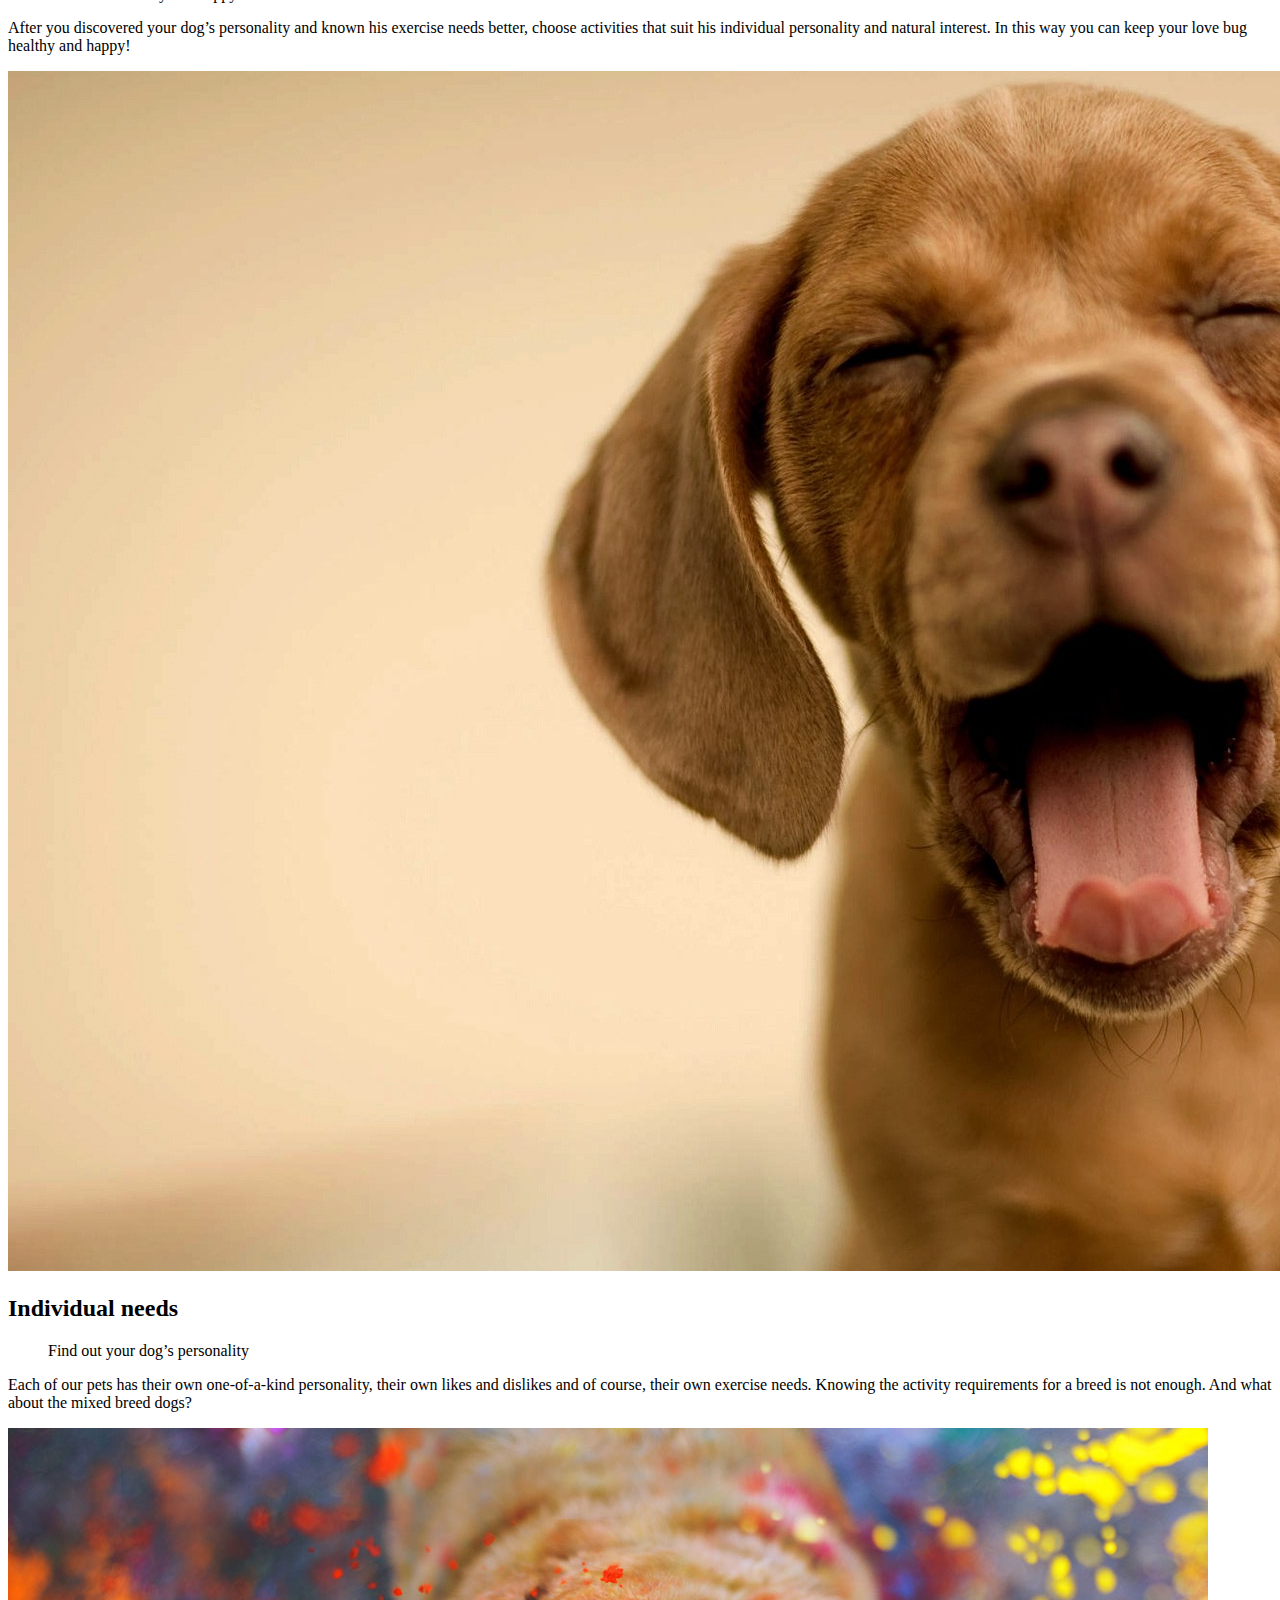
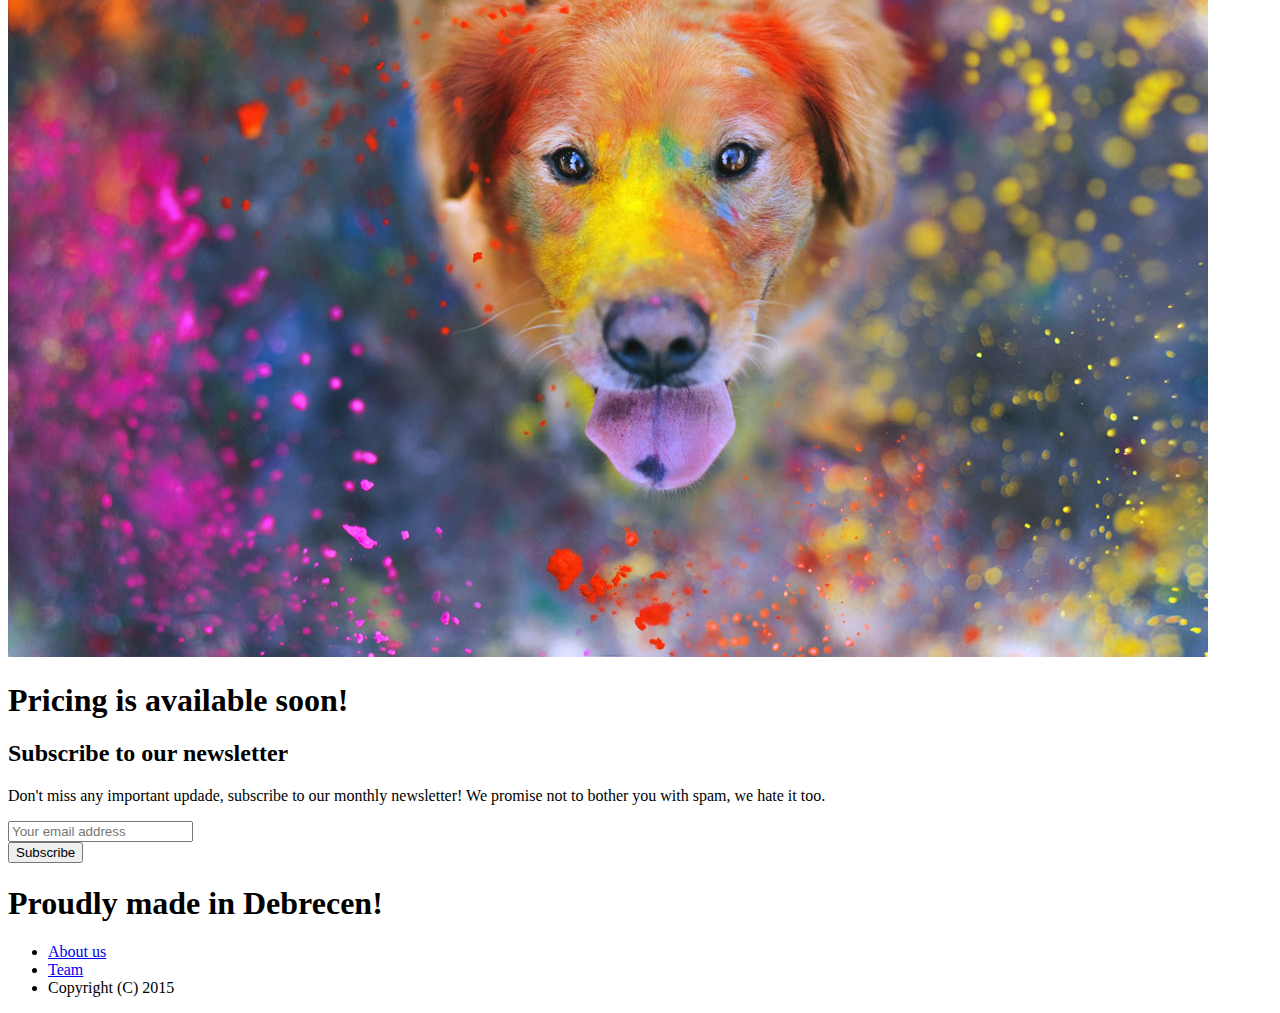
==== commit f95ddc75: "somewhat ready" ====
--- a/index.html
+++ b/index.html
@@ -12,35 +12,166 @@
     <meta content='text/html; charset=utf-8' http-equiv='Content-Type'>
 
     <title>Heart-Bone - Physical Activity Tracking For Dogs</title>
-    <meta name="description" content="Heart-Bone is a collar attachable little device that helps you track your dogs physical activity 24/7">
+    <meta name="description"
+          content="Heart-Bone is a collar attachable little device that helps you track your dogs physical activity 24/7">
     <meta name="keywords" content="smart,collar,dog,animal,physical,activity,tracking,health"/>
     <meta name="robots" content="index, follow">
     <meta name="revisit-after" content="10 days">
 
     <meta name="viewport" content="width=device-width, initial-scale=1.0, maximum-scale=1.0">
+    <link href='http://fonts.googleapis.com/css?family=Yeseva+One|Josefin+Sans:300' rel='stylesheet' type='text/css'>
+
     <!--<link href='http://fonts.googleapis.com/css?family=Ubuntu:300,500italic|Oswald' rel='stylesheet' type='text/css'>-->
-    <link href="http://fonts.googleapis.com/css?family=Roboto+Slab:700" rel="stylesheet" type="text/css">
-    <link rel="stylesheet" href="css/hero.css">
+    <!--<link href="http://fonts.googleapis.com/css?family=Roboto+Slab:700" rel="stylesheet" type="text/css">-->
+    <link rel="stylesheet" href="css/home.css">
     <!--[if lt IE 9]>
     <script src="http://html5shiv.googlecode.com/svn/trunk/html5.js"></script> <![endif]-->
 </head>
 <body>
 
+<!--Sticky header-->
+<!--<header>-->
+<!--<nav>-->
+<!--<a href="#hero">Top</a>-->
+<!--<a href="#meet">Meet</a>-->
+<!--<a href="#features">Features</a>-->
+<!--<a href="#subscribe">Subscribe</a>-->
+
+<!--<div class="right">-->
+<!--<a href="#top">-->
+<!--<logo1>Heart</logo1>-->
+<!--<logo2>BONE</logo2>-->
+<!--</a>-->
+<!--</div>-->
+<!--</nav>-->
+<!--</header>-->
+<section class="header">
+    <nav class="text-right">
+        <a href="#top">Top</a>
+        <a href="#meet">Meet</a>
+        <a href="#features">Features</a>
+        <a href="#subscribe">Price</a>
+
+        <div class="left">
+            <a href="#top">
+                <logo1>Heart</logo1>
+                <logo2>BONE</logo2>
+            </a>
+        </div>
+    </nav>
+</section>
+
+<!--Hero Image-->
+<section class="hero" id="hero">
+    <h1 class="text-left">"A <em>healthy</em> dog is ...</h1>
+    <h1>... a happy dog.</h1>
+
+    <h2>That’s why HeartBone wants to help you to keep your dog healthy!</h2>
+</section>
+<div id="meet" style="top:-135px"></div>
+
+<!--Meet heart-bone?-->
+<section class="meet-heart-bone primary">
     <div class="span8 offset2 break">
-        <h1>Coming soon!</h1>
+        <h1><i>Meet</i> Heartbone</h1>
+
+        <p class="text-justify">
+            <logo1>Heart</logo1>
+            <logo2>Bone</logo2>
+            is a new way to find out <strong>your dog’s personality and keep him healthy.</strong> It is the key to find
+            out your dog’s behavior and track his daily exercise habits especially when he has to be home alone. It is
+            an on-collar device with a connected mobile- and web-application. With the help of the sensors you can
+            monitor your dog 24/7.
+        </p>
+        <p class="text-justify">
+            out your dog’s behavior and track his daily exercise habits especially when he has to be home alone. It is
+            an on-collar device with a connected mobile- and web-application. With the help of the sensors you can
+            monitor your dog 24/7.
+        </p>
+    </div>
+</section>
+<div id="features"></div>
+<!--Top three features-->
+<section class="features secondary">
+    <h1>Features</h1>
+
+    <div class="group">
+
+        <div class="span4">
+            <h2>Physical activity tracking</h2>
+
+            <blockquote>Monitor your pet’s activity</blockquote>
+
+
+            <p>Part of keeping a dog healthy means you ensure the daily mental and physical stimulation he needs. But
+                how could
+                you be sure how much exercise your dog did home alone? Monitor his daily exercise habits and get
+                detailed
+                statistics to your smartphone.</p>
+
+        </div>
+        <div class="span4">
+            <img src="img/dog-girl-mood-hd-wallpaper-freehdwalls.jpg">
+        </div>
+        <div class="span4">
+            <h2>Personalized health advice</h2>
+
+            <blockquote>Ensure the healthy and happy life</blockquote>
+
+            <p>After you discovered your dog’s personality and known his exercise needs better, choose activities that
+                suit his
+                individual personality and natural interest. In this way you can keep your love bug healthy and
+                happy!</p>
+        </div>
+    </div>
+    <div class="group">
+
+        <div class="span4">
+            <img src="img/13.jpg">
+        </div>
+        <div class="span4">
+            <h2>Individual needs</h2>
+
+            <blockquote>Find out your dog’s personality</blockquote>
+
+            <p>Each of our pets has their own one-of-a-kind personality, their own likes and dislikes and of course,
+                their own
+                exercise needs. Knowing the activity requirements for a breed is not enough. And what about the mixed
+                breed
+                dogs?</p>
+
+        </div>
+        <div class="span4">
+            <img src="img/Colorful-Dog_compressed.jpg">
+        </div>
+    </div>
+</section>
+
+<!--The team-->
+<!--The timeline?-->
+
+<div id="subscribe"></div>
+<!--I am interested-->
+<section class="subscribe primary">
+    <div class="span8 offset2 break">
+        <h1>Pricing is available soon!</h1>
 
         <!-- Begin MailChimp Signup Form -->
         <div id="mc_embed_signup">
-            <form action="http://google.us2.list-manage.com/subscribe/post?u=887efdfe4b57896b4331cb377&amp;id=f064958add"
+            <form action="http://google.us2.list-manage.com/subscribe/post?u=887efdfe4b57896b4331cb377&id=f064958add"
                   method="post" id="mc-embedded-subscribe-form" name="mc-embedded-subscribe-form" class="validate"
                   target="_blank" novalidate>
                 <div id="mc_embed_signup_scroll">
-                    <h2>Subscribe for updates!</h2>
-
+                    <h2>Subscribe to our newsletter</h2>
+
+                    <p>Don't miss any important updade, subscribe to our monthly newsletter! We promise not to bother
+                        you with spam, we hate it too.</p>
                     <!--<h3>Notify me on this email address when there is an update:</h3>-->
 
                     <div class="mc-field-group">
-                        <input type="email" placeholder="Your email address" value="" name="EMAIL" class="required email" id="mce-EMAIL">
+                        <input type="email" placeholder="Your email address" value="" name="EMAIL"
+                               class="required email"
+                               id="mce-EMAIL">
                     </div>
                     <div id="mce-responses" class="clear">
                         <div class="response" id="mce-error-response" style="display:none"></div>
@@ -50,41 +181,65 @@
                     <div style="position: absolute; left: -5000px;">
                         <input type="text" name="b_887efdfe4b57896b4331cb377_f064958add" tabindex="-1" value="">
                     </div>
-                        <input type="submit" value="Subscribe" name="subscribe" id="mc-embedded-subscribe" class="btn">
-
+                    <input type="submit" value="Subscribe" name="subscribe" id="mc-embedded-subscribe"
+                           class="btn btn-primary">
                 </div>
             </form>
         </div>
     </div>
     <!--End mc_embed_signup-->
-    <div class="span6 offset3 break">
-        <a href="mailto:info@heart-bone.com">
-            <i class="svg-icon email"></i>
-        </a>
-        <a href="http://facebook.com/pages/HeartBone/679253888845993" >
-            <i class="svg-icon facebook"></i>
-        </a>
-        <a href="http://twitter.com/heart_bone" >
-            <i class="svg-icon twitter"></i>
-        </a>
-    </div>
-    <main role="main">
-    </main>
+</section>
+
+<!--Proudly made in Debrecen, Hungary-->
+<section class="madeindebrecen secondary ">
+
+    <div class="span10 offset1 break">
+        <h1>Proudly made in Debrecen!</h1>
+    </div>
+</section>
+<!--Contact-->
+<section class="contact tertiary">
+    <div class="group">
+        <div class="span4">
+            <ul class="list-unstyled">
+                <li><a href="#">About us</a></li>
+                <li><a href="#">Team</a></li>
+                <li>Copyright (C) 2015</li>
+            </ul>
+        </div>
+        <div class="span4">
+            <a href="mailto:info@heart-bone.com">
+                <i class="svg-icon email"></i>
+            </a>
+            <a href="http://facebook.com/pages/HeartBone/679253888845993">
+                <i class="svg-icon facebook"></i>
+            </a>
+            <a href="http://twitter.com/heart_bone">
+                <i class="svg-icon twitter"></i>
+            </a>
+        </div>
+    </div>
+</section>
 
 <!--<script src="http://ajax.googleapis.com/ajax/libs/jquery/1.10.1/jquery.min.js"></script>-->
 <!--<script>window.jQuery || document.write('<script src="js/jquery-1.10.1.min.js"><\/script>')</script>-->
 <!--<script src="js/main.js"></script>-->
 <script>
-    (function (i, s, o, g, r, a, m){ i['GoogleAnalyticsObject'] = r; i[r] = i[r] || function (){
-    (i[r].q = i[r].q || []).push(arguments) }, i[r].l = 1 * new Date(); a = s.createElement(o),
-    m = s.getElementsByTagName(o)[0]; a.async = 1; a.src = g; m.parentNode.insertBefore(a, m)
+    (function (i, s, o, g, r, a, m){
+        i['GoogleAnalyticsObject'] = r;
+        i[r] = i[r] || function (){
+            (i[r].q = i[r].q || []).push(arguments)
+        }, i[r].l = 1 * new Date();
+        a = s.createElement(o),
+                m = s.getElementsByTagName(o)[0];
+        a.async = 1;
+        a.src = g;
+        m.parentNode.insertBefore(a, m)
     })(window, document, 'script', 'http://www.google-analytics.com/analytics.js', 'ga');
 
     ga('create', 'UA-61986103-1', 'auto');
     ga('require', 'linkid', 'linkid.js');
-    ga('send', 'pageview', {
-        'page': 'www.heart-bone.com',
-        'title': 'Hero' }) ;
+    ga('send', 'pageview', { 'page': 'www.heart-bone.com', 'title': 'Landing' });
     function addListener(element, type, callback){
         if (element.addEventListener) element.addEventListener(type, callback);
         else if (element.attachEvent) element.attachEvent('on' + type, callback);
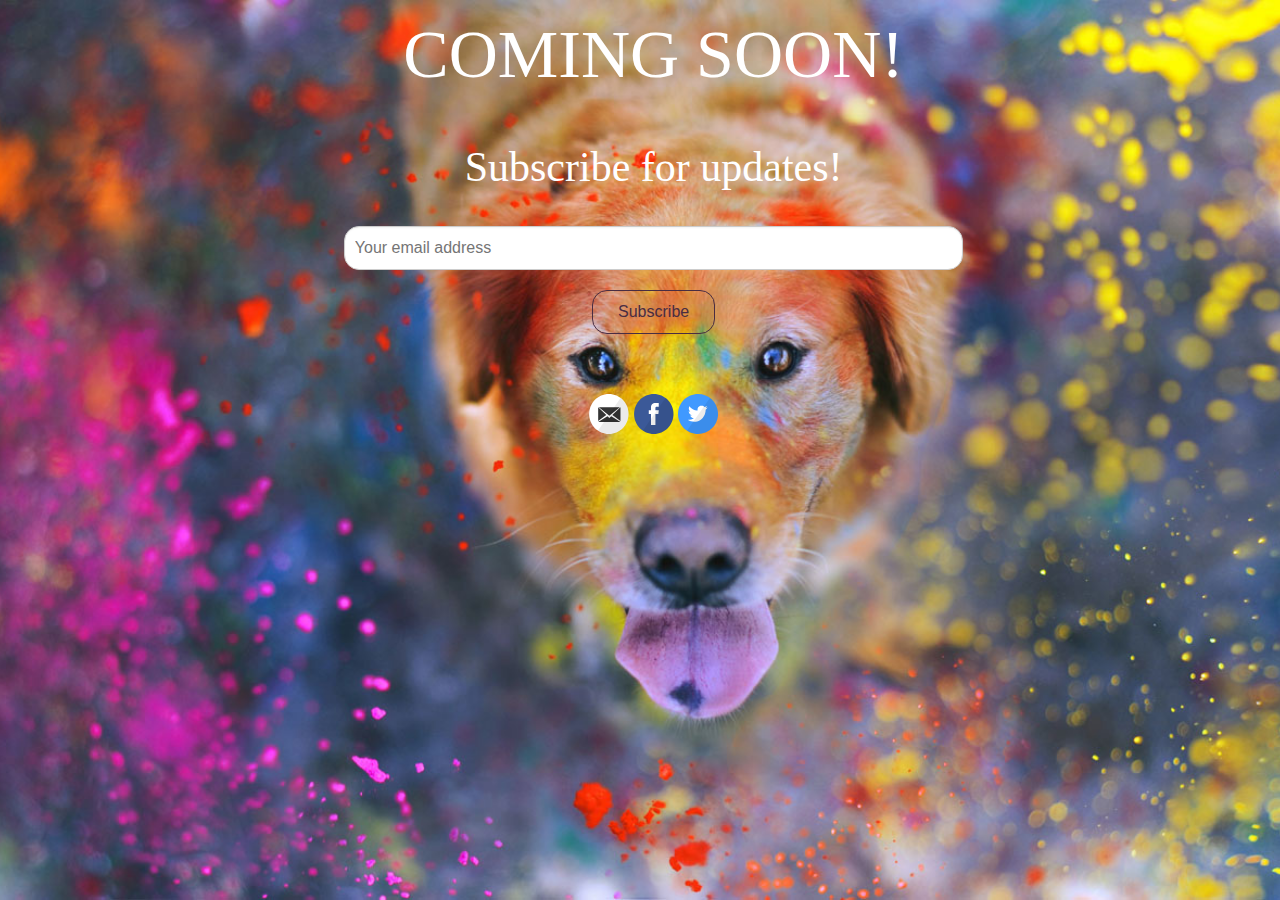
==== commit 09e56ec1: "nearly there" ====
--- a/index.html
+++ b/index.html
@@ -12,166 +12,35 @@
     <meta content='text/html; charset=utf-8' http-equiv='Content-Type'>
 
     <title>Heart-Bone - Physical Activity Tracking For Dogs</title>
-    <meta name="description"
-          content="Heart-Bone is a collar attachable little device that helps you track your dogs physical activity 24/7">
+    <meta name="description" content="Heart-Bone is a collar attachable little device that helps you track your dogs physical activity 24/7">
     <meta name="keywords" content="smart,collar,dog,animal,physical,activity,tracking,health"/>
     <meta name="robots" content="index, follow">
     <meta name="revisit-after" content="10 days">
 
     <meta name="viewport" content="width=device-width, initial-scale=1.0, maximum-scale=1.0">
-    <link href='http://fonts.googleapis.com/css?family=Yeseva+One|Josefin+Sans:300' rel='stylesheet' type='text/css'>
-
     <!--<link href='http://fonts.googleapis.com/css?family=Ubuntu:300,500italic|Oswald' rel='stylesheet' type='text/css'>-->
-    <!--<link href="http://fonts.googleapis.com/css?family=Roboto+Slab:700" rel="stylesheet" type="text/css">-->
-    <link rel="stylesheet" href="css/home.css">
+    <link href="http://fonts.googleapis.com/css?family=Roboto+Slab:700" rel="stylesheet" type="text/css">
+    <link rel="stylesheet" href="css/hero.css">
     <!--[if lt IE 9]>
     <script src="http://html5shiv.googlecode.com/svn/trunk/html5.js"></script> <![endif]-->
 </head>
 <body>
 
-<!--Sticky header-->
-<!--<header>-->
-<!--<nav>-->
-<!--<a href="#hero">Top</a>-->
-<!--<a href="#meet">Meet</a>-->
-<!--<a href="#features">Features</a>-->
-<!--<a href="#subscribe">Subscribe</a>-->
-
-<!--<div class="right">-->
-<!--<a href="#top">-->
-<!--<logo1>Heart</logo1>-->
-<!--<logo2>BONE</logo2>-->
-<!--</a>-->
-<!--</div>-->
-<!--</nav>-->
-<!--</header>-->
-<section class="header">
-    <nav class="text-right">
-        <a href="#top">Top</a>
-        <a href="#meet">Meet</a>
-        <a href="#features">Features</a>
-        <a href="#subscribe">Price</a>
-
-        <div class="left">
-            <a href="#top">
-                <logo1>Heart</logo1>
-                <logo2>BONE</logo2>
-            </a>
-        </div>
-    </nav>
-</section>
-
-<!--Hero Image-->
-<section class="hero" id="hero">
-    <h1 class="text-left">"A <em>healthy</em> dog is ...</h1>
-    <h1>... a happy dog.</h1>
-
-    <h2>That’s why HeartBone wants to help you to keep your dog healthy!</h2>
-</section>
-<div id="meet" style="top:-135px"></div>
-
-<!--Meet heart-bone?-->
-<section class="meet-heart-bone primary">
     <div class="span8 offset2 break">
-        <h1><i>Meet</i> Heartbone</h1>
-
-        <p class="text-justify">
-            <logo1>Heart</logo1>
-            <logo2>Bone</logo2>
-            is a new way to find out <strong>your dog’s personality and keep him healthy.</strong> It is the key to find
-            out your dog’s behavior and track his daily exercise habits especially when he has to be home alone. It is
-            an on-collar device with a connected mobile- and web-application. With the help of the sensors you can
-            monitor your dog 24/7.
-        </p>
-        <p class="text-justify">
-            out your dog’s behavior and track his daily exercise habits especially when he has to be home alone. It is
-            an on-collar device with a connected mobile- and web-application. With the help of the sensors you can
-            monitor your dog 24/7.
-        </p>
-    </div>
-</section>
-<div id="features"></div>
-<!--Top three features-->
-<section class="features secondary">
-    <h1>Features</h1>
-
-    <div class="group">
-
-        <div class="span4">
-            <h2>Physical activity tracking</h2>
-
-            <blockquote>Monitor your pet’s activity</blockquote>
-
-
-            <p>Part of keeping a dog healthy means you ensure the daily mental and physical stimulation he needs. But
-                how could
-                you be sure how much exercise your dog did home alone? Monitor his daily exercise habits and get
-                detailed
-                statistics to your smartphone.</p>
-
-        </div>
-        <div class="span4">
-            <img src="img/dog-girl-mood-hd-wallpaper-freehdwalls.jpg">
-        </div>
-        <div class="span4">
-            <h2>Personalized health advice</h2>
-
-            <blockquote>Ensure the healthy and happy life</blockquote>
-
-            <p>After you discovered your dog’s personality and known his exercise needs better, choose activities that
-                suit his
-                individual personality and natural interest. In this way you can keep your love bug healthy and
-                happy!</p>
-        </div>
-    </div>
-    <div class="group">
-
-        <div class="span4">
-            <img src="img/13.jpg">
-        </div>
-        <div class="span4">
-            <h2>Individual needs</h2>
-
-            <blockquote>Find out your dog’s personality</blockquote>
-
-            <p>Each of our pets has their own one-of-a-kind personality, their own likes and dislikes and of course,
-                their own
-                exercise needs. Knowing the activity requirements for a breed is not enough. And what about the mixed
-                breed
-                dogs?</p>
-
-        </div>
-        <div class="span4">
-            <img src="img/Colorful-Dog_compressed.jpg">
-        </div>
-    </div>
-</section>
-
-<!--The team-->
-<!--The timeline?-->
-
-<div id="subscribe"></div>
-<!--I am interested-->
-<section class="subscribe primary">
-    <div class="span8 offset2 break">
-        <h1>Pricing is available soon!</h1>
+        <h1>Coming soon!</h1>
 
         <!-- Begin MailChimp Signup Form -->
         <div id="mc_embed_signup">
-            <form action="http://google.us2.list-manage.com/subscribe/post?u=887efdfe4b57896b4331cb377&id=f064958add"
+            <form action="http://google.us2.list-manage.com/subscribe/post?u=887efdfe4b57896b4331cb377&amp;id=f064958add"
                   method="post" id="mc-embedded-subscribe-form" name="mc-embedded-subscribe-form" class="validate"
                   target="_blank" novalidate>
                 <div id="mc_embed_signup_scroll">
-                    <h2>Subscribe to our newsletter</h2>
+                    <h2>Subscribe for updates!</h2>
 
-                    <p>Don't miss any important updade, subscribe to our monthly newsletter! We promise not to bother
-                        you with spam, we hate it too.</p>
                     <!--<h3>Notify me on this email address when there is an update:</h3>-->
 
                     <div class="mc-field-group">
-                        <input type="email" placeholder="Your email address" value="" name="EMAIL"
-                               class="required email"
-                               id="mce-EMAIL">
+                        <input type="email" placeholder="Your email address" value="" name="EMAIL" class="required email" id="mce-EMAIL">
                     </div>
                     <div id="mce-responses" class="clear">
                         <div class="response" id="mce-error-response" style="display:none"></div>
@@ -181,65 +50,41 @@
                     <div style="position: absolute; left: -5000px;">
                         <input type="text" name="b_887efdfe4b57896b4331cb377_f064958add" tabindex="-1" value="">
                     </div>
-                    <input type="submit" value="Subscribe" name="subscribe" id="mc-embedded-subscribe"
-                           class="btn btn-primary">
+                        <input type="submit" value="Subscribe" name="subscribe" id="mc-embedded-subscribe" class="btn">
+
                 </div>
             </form>
         </div>
     </div>
     <!--End mc_embed_signup-->
-</section>
-
-<!--Proudly made in Debrecen, Hungary-->
-<section class="madeindebrecen secondary ">
-
-    <div class="span10 offset1 break">
-        <h1>Proudly made in Debrecen!</h1>
+    <div class="span6 offset3 break">
+        <a href="mailto:info@heart-bone.com">
+            <i class="svg-icon email"></i>
+        </a>
+        <a href="http://facebook.com/pages/HeartBone/679253888845993" >
+            <i class="svg-icon facebook"></i>
+        </a>
+        <a href="http://twitter.com/heart_bone" >
+            <i class="svg-icon twitter"></i>
+        </a>
     </div>
-</section>
-<!--Contact-->
-<section class="contact tertiary">
-    <div class="group">
-        <div class="span4">
-            <ul class="list-unstyled">
-                <li><a href="#">About us</a></li>
-                <li><a href="#">Team</a></li>
-                <li>Copyright (C) 2015</li>
-            </ul>
-        </div>
-        <div class="span4">
-            <a href="mailto:info@heart-bone.com">
-                <i class="svg-icon email"></i>
-            </a>
-            <a href="http://facebook.com/pages/HeartBone/679253888845993">
-                <i class="svg-icon facebook"></i>
-            </a>
-            <a href="http://twitter.com/heart_bone">
-                <i class="svg-icon twitter"></i>
-            </a>
-        </div>
-    </div>
-</section>
+    <main role="main">
+    </main>
 
 <!--<script src="http://ajax.googleapis.com/ajax/libs/jquery/1.10.1/jquery.min.js"></script>-->
 <!--<script>window.jQuery || document.write('<script src="js/jquery-1.10.1.min.js"><\/script>')</script>-->
 <!--<script src="js/main.js"></script>-->
 <script>
-    (function (i, s, o, g, r, a, m){
-        i['GoogleAnalyticsObject'] = r;
-        i[r] = i[r] || function (){
-            (i[r].q = i[r].q || []).push(arguments)
-        }, i[r].l = 1 * new Date();
-        a = s.createElement(o),
-                m = s.getElementsByTagName(o)[0];
-        a.async = 1;
-        a.src = g;
-        m.parentNode.insertBefore(a, m)
+    (function (i, s, o, g, r, a, m){ i['GoogleAnalyticsObject'] = r; i[r] = i[r] || function (){
+    (i[r].q = i[r].q || []).push(arguments) }, i[r].l = 1 * new Date(); a = s.createElement(o),
+    m = s.getElementsByTagName(o)[0]; a.async = 1; a.src = g; m.parentNode.insertBefore(a, m)
     })(window, document, 'script', 'http://www.google-analytics.com/analytics.js', 'ga');
 
     ga('create', 'UA-61986103-1', 'auto');
     ga('require', 'linkid', 'linkid.js');
-    ga('send', 'pageview', { 'page': 'www.heart-bone.com', 'title': 'Landing' });
+    ga('send', 'pageview', {
+        'page': 'www.heart-bone.com',
+        'title': 'Hero' });
     function addListener(element, type, callback){
         if (element.addEventListener) element.addEventListener(type, callback);
         else if (element.attachEvent) element.attachEvent('on' + type, callback);
--- a/css/hero.css
+++ b/css/hero.css
@@ -0,0 +1 @@
+@import url(http://fonts.googleapis.com/css?family=Open+Sans:400,700|Lato:400,700);article,aside,details,figcaption,figure,footer,header,hgroup,main,nav,section,summary{display:block}audio,canvas,video{display:inline-block}audio:not([controls]){display:none;height:0}[hidden]{display:none}html{font-family:sans-serif;-ms-text-size-adjust:100%;-webkit-text-size-adjust:100%}body{margin:0}a:focus{outline:thin dotted}a:active,a:hover{outline:0}h1{font-size:2em;margin:0.67em 0}abbr[title]{border-bottom:1px dotted}b,strong{font-weight:bold}dfn{font-style:italic}hr{-moz-box-sizing:content-box;box-sizing:content-box;height:0}mark{background:#ff0;color:#000}code,kbd,pre,samp{font-family:monospace, serif;font-size:1em}pre{white-space:pre-wrap}q{quotes:"\201C" "\201D" "\2018" "\2019"}small{font-size:80%}sub,sup{font-size:75%;line-height:0;position:relative;vertical-align:baseline}sup{top:-0.5em}sub{bottom:-0.25em}img{border:0}svg:not(:root){overflow:hidden}figure{margin:0}fieldset{border:1px solid #c0c0c0;margin:0 2px;padding:0.35em 0.625em 0.75em}legend{border:0;padding:0}button,input,select,textarea{font-family:inherit;font-size:100%;margin:0}button,input{line-height:normal}button,select{text-transform:none}button,html input[type="button"],input[type="reset"],input[type="submit"]{-webkit-appearance:button;cursor:pointer}button[disabled],html input[disabled]{cursor:default}input[type="checkbox"],input[type="radio"]{box-sizing:border-box;padding:0}input[type="search"]{-webkit-appearance:textfield;-moz-box-sizing:content-box;-webkit-box-sizing:content-box;box-sizing:content-box}input[type="search"]::-webkit-search-cancel-button,input[type="search"]::-webkit-search-decoration{-webkit-appearance:none}button::-moz-focus-inner,input::-moz-focus-inner{border:0;padding:0}textarea{overflow:auto;vertical-align:top}table{border-collapse:collapse;border-spacing:0}.clearfix,.group{zoom:1}.clearfix:before,.clearfix:after,.group:before,.group:after{content:"\0020";display:block;height:0;overflow:hidden}.clearfix:after,.group:after{clear:both}.container{margin:0 auto;max-width:1200px;padding:10px 10px}.span1,.span2,.span3,.span4,.span5,.span6,.span7,.span8,.span9,.span10,.span11,.span12{display:block;margin-bottom:20px}@media screen and (min-width: 760px){.container{padding:40px 40px}.group{margin-left:-2.1277%}.span1,.span2,.span3,.span4,.span5,.span6,.span7,.span8,.span9,.span10,.span11,.span12{-moz-box-sizing:border-box;-webkit-box-sizing:border-box;box-sizing:border-box;float:left;margin-bottom:0;margin-left:2.1277%}.span1{width:6.20563%}.span1.break{float:none}.offset1{margin-left:10.46103%}.span2{width:14.53897%}.span2.break{float:none}.offset2{margin-left:18.79437%}.span3{width:22.8723%}.span3.break{float:none}.offset3{margin-left:27.1277%}.span4{width:31.20563%}.span4.break{float:none}.offset4{margin-left:35.46103%}.span5{width:39.53897%}.span5.break{float:none}.offset5{margin-left:43.79437%}.span6{width:47.8723%}.span6.break{float:none}.offset6{margin-left:52.1277%}.span7{width:56.20563%}.span7.break{float:none}.offset7{margin-left:60.46103%}.span8{width:64.53897%}.span8.break{float:none}.offset8{margin-left:68.79437%}.span9{width:72.8723%}.span9.break{float:none}.offset9{margin-left:77.1277%}.span10{width:81.20563%}.span10.break{float:none}.offset10{margin-left:85.46103%}.span11{width:89.53897%}.span11.break{float:none}.offset11{margin-left:93.79437%}.span12{width:97.8723%}.span12.break{float:none}.offset12{margin-left:102.1277%}}body{color:#492d42;font-family:"Josefin Sans",sans-serif;font-size:100%;font-style:normal;font-weight:300;line-height:1.6}blockquote{border-left:2px solid #492d42;font-size:1.4em;font-style:italic;font-weight:medium;margin:0 0 20px;padding-left:25px}h1,h2,h3{font-family:"Yeseva One",cursive}h4,h5{font-family:"Josefin Sans",sans-serif}h1{font-size:4.250em;font-style:normal;font-weight:normal;text-transform:uppercase;margin:0 0 25px}h2{font-size:2.625em;font-style:normal;font-weight:normal;margin:0 0 25px}h3{font-size:1.625em;font-style:normal;font-weight:normal;margin:0 0 25px}h4{font-size:1.125em;font-style:normal;font-weight:bold;margin:0 0 25px}h5{font-size:1em;font-style:normal;font-weight:normal;margin:0 0 25px}p{font-family:"Josefin Sans",sans-serif;margin:20px 0 20px}pre{background:#222;color:#fff;display:block;font-family:Monaco, Menlo, Consolas, "Courier New", monospace;font-size:13px;line-height:20px;margin:0 0 20px;padding:10px;word-break:break-all;word-wrap:break-word}code{-moz-border-radius:5px;-webkit-border-radius:5px;border-radius:5px;background:#f5f5f5;border:1px solid rgba(0,0,0,0.1);font-family:Monaco, Menlo, Consolas, "Courier New", monospace;font-size:13px;line-height:20px;padding:2px 10px;word-break:break-all;word-wrap:break-word}a{text-decoration:none}a:hover,a:focus{opacity:0.5;text-decoration:none}logo1{color:#BBB08A}logo2{font-style:bold;font-weight:700;text-transform:uppercase;color:red}@media screen and (max-width: 760px){body{font-size:0.875em;line-height:1.2}h1,h2,h3,h4,h5{margin-bottom:10px}h1{font-size:2.5em}h2{font-size:1.125em}h3{font-size:1em}h4,h5,p,ul,ol{font-size:0.875em}}@media screen and (max-width: 370px){body{font-size:0.875em}h1,h2,h3,h4,h5{margin-bottom:10px}h1{font-size:1.625em}h2{font-size:1.125em}h3{font-size:1em}h4,h5,p,ul,ol{font-size:0.875em}}img,video,audio,iframe,object{max-width:100%}.btn{margin:20px 0 20px;-moz-border-radius:15px;-webkit-border-radius:15px;border-radius:15px;background:transparent;border:1px solid #492d42;color:#492d42;display:inline-block;height:44px;outline:none;padding:0 25px;text-align:center;text-decoration:none;text-transform:capitalize}.btn:hover,.btn:focus{background:#492d42;border-color:#492d42;color:#fff;text-decoration:none}.btn:active{background:#291a25;border-color:#291a25}.btn-primary{background-color:#492d42;border-color:#492d42;color:#fff}.btn-primary:hover,.btn-primary:focus{background:#392334;border-color:#392334;color:#fff}.btn-primary:active{background:#291a25;border-color:#291a25;color:#fff}.btn-lg{font-size:1.4em;height:66px;padding:0 60px}.btn-sm{font-size:.85em;height:30.8px;padding:0 10px}.btn-link{-moz-box-shadow:none;-webkit-box-shadow:none;box-shadow:none;background:transparent;border:0;color:#492d42;text-shadow:none;text-transform:none}.btn-link:hover,.btn-link:focus{background:transparent;color:#492d42;text-decoration:underline}@media screen and (max-width: 370px){.btn{display:block;margin-bottom:10px;width:100%}}table{width:100%}table th,table td{padding:5px;text-align:left}table th{border-bottom:1px solid #ccc;border-top:1px solid #ccc}label{display:block;margin-bottom:5px}input[type=text],input[type=email],input[type=phone],input[type=password],input[type=number],input[type=search],textarea{-moz-box-shadow:inset 0 1px 2px rgba(0,0,0,0.05);-webkit-box-shadow:inset 0 1px 2px rgba(0,0,0,0.05);box-shadow:inset 0 1px 2px rgba(0,0,0,0.05);-moz-border-radius:15px;-webkit-border-radius:15px;border-radius:15px;border:1px solid #ccc;height:44px;outline:none;padding:5px 10px;width:75%}input[type=text]:focus,input[type=email]:focus,input[type=phone]:focus,input[type=password]:focus,input[type=number]:focus,input[type=search]:focus,textarea:focus{border-color:#492d42}input[type=text].full-width,input[type=email].full-width,input[type=phone].full-width,input[type=password].full-width,input[type=number].full-width,input[type=search].full-width,textarea.full-width{width:100%}textarea{height:132px}form{margin-bottom:40px}form .field{margin-bottom:20px}form .hint{color:#aaa;margin-top:5px}form .is-required{font-style:italic}form .has-error .error-description{color:#ff4136;margin-top:5px}form .has-error input[type=text],form .has-error input[type=email],form .has-error input[type=phone],form .has-error input[type=password],form .has-error input[type=number],form .has-error input[type=search],form .has-error textarea{border-color:#ff4136}.alert{zoom:1;-moz-border-radius:15px;-webkit-border-radius:15px;border-radius:15px;border-left:13px solid;margin-bottom:40px;padding:10px}.alert:before,.alert:after{content:"\0020";display:block;height:0;overflow:hidden}.alert:after{clear:both}.alert.alert-danger{background:#ffeae9;border-color:#ff4136;color:#e90d00}.alert.alert-success{background:#e6f9e8;border-color:#2ecc40;color:#25a233}.alert.alert-warning{background:#fff2e7;border-color:#ff851b;color:#e76b00}.alert.alert-info{background:#cfe9ff;border-color:#0074d9;color:#0059a6}.alert.alert-empty{background:#f4f4f4;border:1px dashed #ddd;text-align:center}.alert p:first-child{margin-top:0}.alert p:last-child{margin-bottom:0}nav{background-color:#fff;opacity:0.9;width:100%;top:0px}nav a{font-size:1.4em;display:inline-block;padding:10px 30px}footer a{display:inline-block;padding:10px 30px}@media screen and (max-width: 760px){nav a{padding:10px 20px}}@media screen and (max-width: 370px){nav a{padding:10px 10px}}*{-moz-box-sizing:border-box !important;-webkit-box-sizing:border-box !important;box-sizing:border-box !important}.text-center{text-align:center}.text-justify{text-align:justify}.text-right{text-align:right}.text-left{text-align:left}.clear{clear:both}.right{float:right}.left{float:left}.list-unstyled{list-style:none;margin-left:0;padding-left:0}.valign{vertical-align:middle}hr{border:0;border-bottom:1px solid #ddd;margin:40px 0}.subtle{color:#aaa}.relative{position:relative}section{display:block;padding:40px;-moz-box-shadow:0px 0px 35px 0px rgba(53,53,53,0.8);-webkit-box-shadow:0px 0px 35px 0px rgba(53,53,53,0.8);box-shadow:0px 0px 35px 0px rgba(53,53,53,0.8)}.primary{background-color:#f3CB51}.primary p{font-size:1.4em;margin:0 0 20px;padding-left:25px;-moz-columns:20em 3;-webkit-columns:20em 3;columns:20em 3}.secondary{background-color:#BBB08A}.secondary p{font-size:1.4em;margin:0 0 20px;padding-left:25px;-moz-columns:20em 3;-webkit-columns:20em 3;columns:20em 3}.tertiary{background-color:#782347}.tertiary p{font-size:1.4em;margin:0 0 20px;padding-left:25px;-moz-columns:1em 3;-webkit-columns:1em 3;columns:1em 3}.svg-icon{width:40px;height:40px;display:inline-block}.svg-icon.dribbble{background-image:url([data-uri])}.svg-icon.email{background-image:url([data-uri])}.svg-icon.facebook{background-image:url([data-uri])}.svg-icon.flickr{background-image:url([data-uri])}.svg-icon.github{background-image:url([data-uri])}.svg-icon.instagram{background-image:url([data-uri])}.svg-icon.linkedin{background-image:url([data-uri])}.svg-icon.pinterest{background-image:url([data-uri])}.svg-icon.rss{background-image:url([data-uri])}.svg-icon.stackoverflow{background-image:url([data-uri])}.svg-icon.twitter{background-image:url([data-uri])}.svg-icon.youtube{background-image:url([data-uri])}.svg-icon.googleplus{background-image:url([data-uri])}html{font-size:100%;height:100%}body{text-align:center;color:white;background-image:url("../img/Colorful-Dog_compressed.jpg");background-position:center center;-moz-background-size:cover;-o-background-size:cover;-webkit-background-size:cover;background-size:cover}header{text-align:left}footer{left:0;bottom:0;width:100%;text-align:center}.btn:hover,.btn:focus{background:#000;border-color:#000;color:#fff}.btn:active{background:#0a0609;opacity:0.5;border-color:#0a0609;color:#fff}@media screen and (max-width: 370px){footer{left:0;bottom:0;width:100%;text-align:center}}@media screen and (max-width: 370px){body{overflow-x:hidden}}@media print{header,nav,footer{display:none}img{max-width:500px}body{font:14pt Georgia, "Times New Roman", Times, serif;line-height:1.3}}
